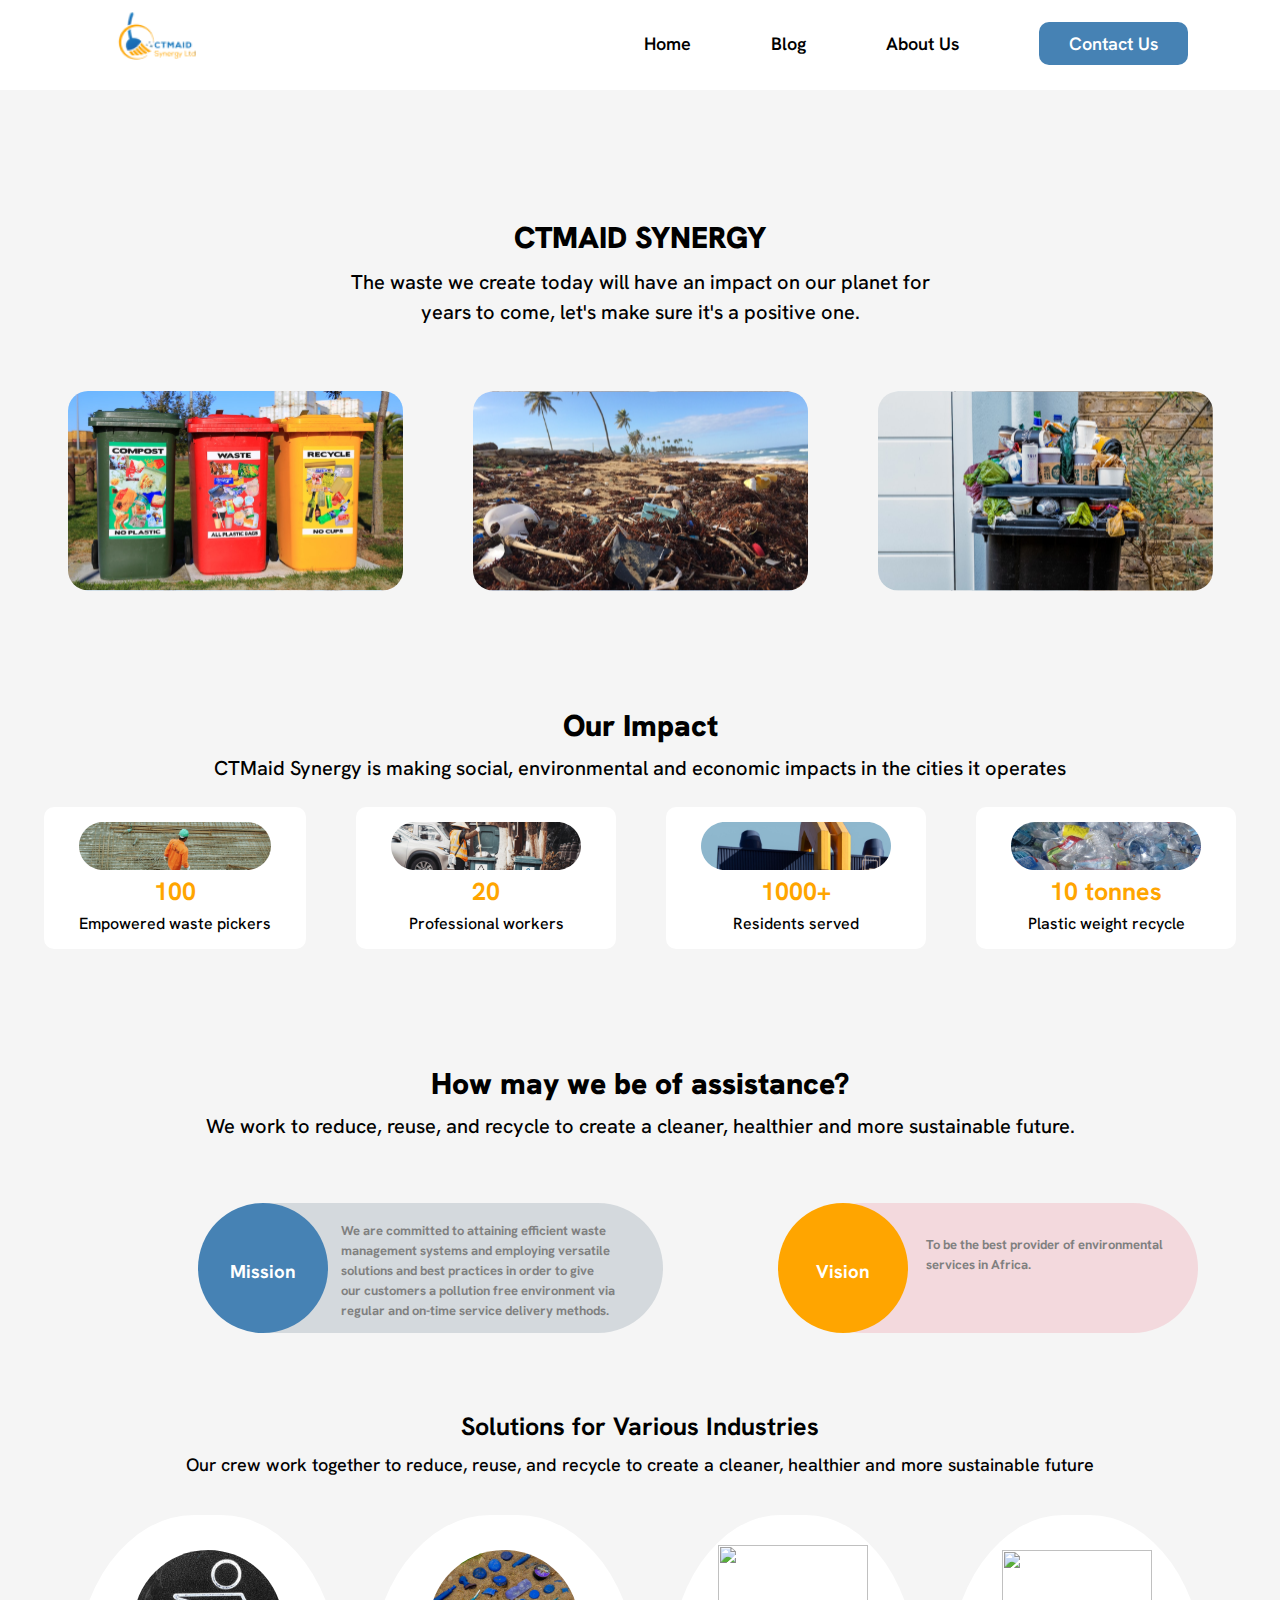
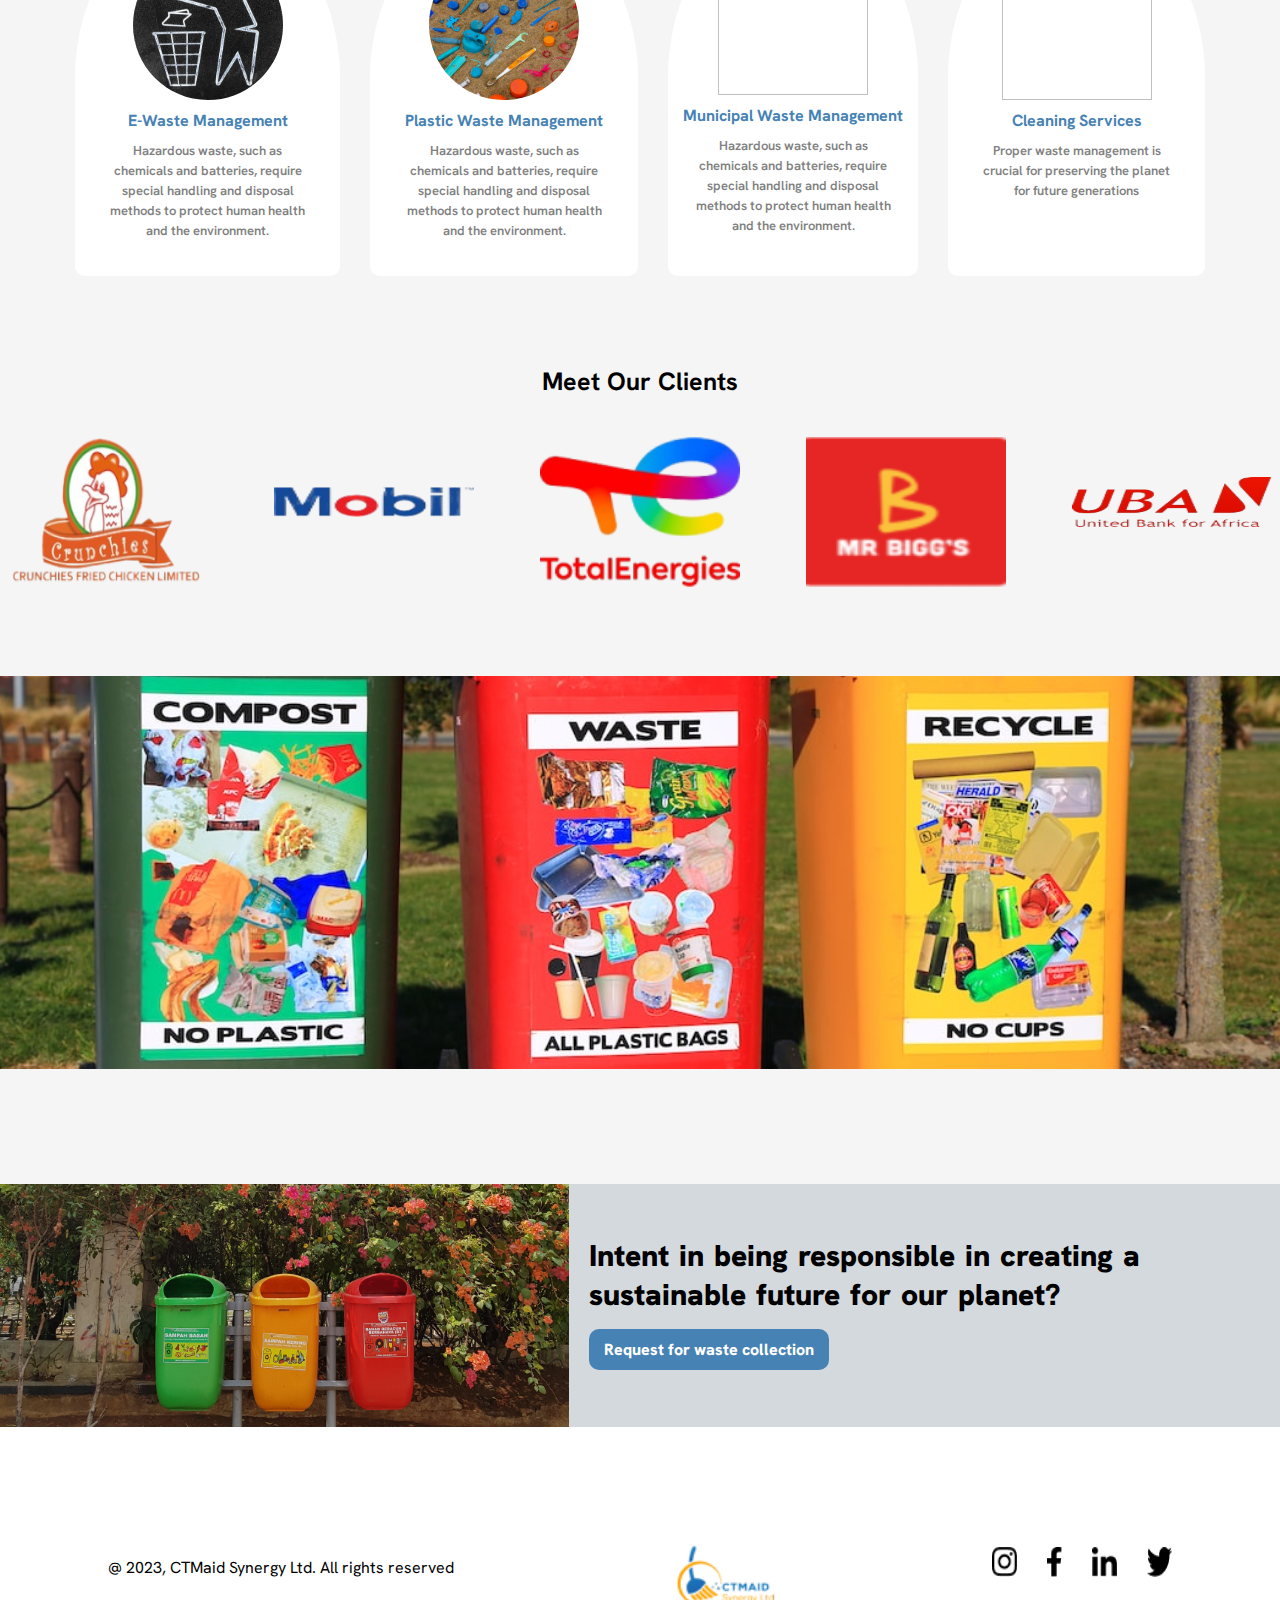
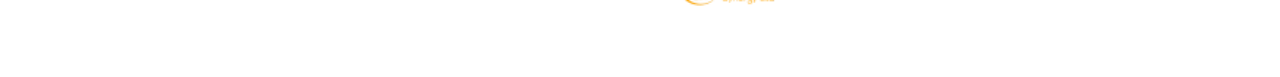
==== index.html @ 42f5677e "This is an update to ctmaid synergy" ====
<!DOCTYPE html>
<html lang="en">
  <head>
    <meta charset="UTF-8" />
    <meta http-equiv="X-UA-Compatible" content="IE=edge" />
    <meta name="viewport" content="width=device-width, initial-scale=1.0" />
    <title>CTMaid Synergy</title>
    <link rel="stylesheet" href="home.css" />
    <link rel="preconnect" href="https://fonts.googleapis.com" />
    <link rel="preconnect" href="https://fonts.gstatic.com" crossorigin />
    <link
      href="https://fonts.googleapis.com/css2?family=Hanken+Grotesk:wght@300&family=Lato&family=Open+Sans:wght@300&family=Roboto:ital,wght@0,100;1,100&display=swap"
      rel="stylesheet"
    />
    <link
      rel="stylesheet"
      href="http://kit.fontawesome.com/ff5be22bd2.css"
      crossorigin="anonymous"
    />
  </head>
  <body>
    <main>
      <header>
        <nav>
          <img src="ctmaid 1.png" alt="CtMaid Synergy logo" height="120px" />
          <ul>
            <li><a href="">Home</a></li>
            <li><a href="blog.html" class="blog" target="_blank">Blog</a></li>
            <li>
              <a href="about.html" class="about" target="_blank">About Us</a>
            </li>
            <li>
              <a href="contact.html" class="contact" target="_blank"
                >Contact Us</a
              >
            </li>
          </ul>
        </nav>
      </header>
      <section class="synergy">
        <div class="first-heading-paragraph">
          <h2>CTMAID SYNERGY</h2>
          <p>
            The waste we create today will have an impact on our planet for<br />
            years to come, let's make sure it's a positive one.
          </p>
        </div>
        <div class="first-image-synergy">
          <img src="Rectangle-2.svg" alt="" />
          <img src="Rectangle.svg" alt="" />
          <img src="Rectangle-1.svg" alt="" />
        </div>
        <div class="second-heading-paragraph">
          <h2>Our Impact</h2>
          <p>
            CTMaid Synergy is making social, environmental and economic impacts
            in the cities it operates
          </p>
        </div>
        <div class="impact-synergy-flex">
          <div class="first-impact-synergy">
            <img src="Intersect-5.svg" alt="" />
            <h5>100</h5>
            <p>Empowered waste pickers</p>
          </div>
          <div class="second-impact-synergy">
            <img src="Intersect-6.svg" alt="" />
            <h5>20</h5>
            <p>Professional workers</p>
          </div>
          <div class="third-impact-synergy">
            <img src="Intersect-7.svg" alt="" />
            <h5>1000+</h5>
            <p>Residents served</p>
          </div>
          <div class="fourth-impact-synergy">
            <img src="Intersect-4.svg" alt="" />
            <h5>10 tonnes</h5>
            <p>Plastic weight recycle</p>
          </div>
        </div>
        <div class="assistance">
          <h3>How may we be of assistance?</h3>
          <p>
            We work to reduce, reuse, and recycle to create a cleaner, healthier
            and more sustainable future.
          </p>
        </div>
        <div class="assistance-cards">
          <div class="first-assistance-sub-cards">
            <h3>Mission</h3>
            <p>
              We are committed to attaining efficient waste<br />
              management systems and employing versatile<br />
              solutions and best practices in order to give<br />
              our customers a pollution free environment via<br />
              regular and on-time service delivery methods.
            </p>
          </div>
          <div class="second-assistance-sub-cards">
            <h3>Vision</h3>
            <p>
              To be the best provider of environmental<br />
              services in Africa.
            </p>
          </div>
        </div>
        <div class="solutions">
          <h3>Solutions for Various Industries</h3>
          <p>
            Our crew work together to reduce, reuse, and recycle to create a
            cleaner, healthier and more sustainable future
          </p>
        </div>
        <div class="solutions-flex">
          <div class="first-solutions-flex">
            <img src="Intersect.svg" alt="" width="150px" height="150px" />
            <h3>E-Waste Management</h3>
            <p>
              Hazardous waste, such as<br />
              chemicals and batteries, require<br />
              special handling and disposal<br />
              methods to protect human health<br />
              and the environment.
            </p>
          </div>
          <div class="second-solutions-flex">
            <img src="Intersect-2.svg" alt="" width="150px" height="150px" />
            <h3>Plastic Waste Management</h3>
            <p>
              Hazardous waste, such as<br />
              chemicals and batteries, require<br />
              special handling and disposal<br />
              methods to protect human health<br />
              and the environment.
            </p>
          </div>
          <div class="third-solutions-flex">
            <img src="Intersect-3.svg" alt="" width="150px" height="150px" />
            <h3>Municipal Waste Management</h3>
            <p>
              Hazardous waste, such as<br />
              chemicals and batteries, require<br />
              special handling and disposal<br />
              methods to protect human health<br />
              and the environment.
            </p>
          </div>
          <div class="fourth-solutions-flex">
            <img src="Intersect-1.svg" alt="" width="150px" height="150px" />
            <h3>Cleaning Services</h3>
            <p>
              Proper waste management is<br />
              crucial for preserving the planet<br />
              for future generations
            </p>
          </div>
        </div>
        <div class="clients">
          <h3>Meet Our Clients</h3>
          <div class="clients-img-flex">
            <img
              src="WhatsApp Image 2023-01-27 at 6.31.png"
              alt=""
              width="200px"
              height="150px"
            />
            <img
              src="WhatsApp Image 2023-01-27 at 6.32.png"
              alt=""
              width="200px"
              height="30px"
              class="mobil"
            />
            <img
              src="WhatsApp Image 2023-01-27 at 6.33.png"
              alt=""
              width="200px"
              height="150px"
            />
            <img
              src="WhatsApp Image 2023-01-27 at 6.34 (1).png"
              alt=""
              width="200px"
              height="150px"
            />
            <img
              src="WhatsApp Image 2023-01-27 at 6.39.png"
              alt=""
              width="200px"
              height="50px"
              class="uba"
            />
          </div>
        </div>
        <div class="bin-images">
          <img src="Rectangle-3.svg" alt="" width="1500px" />
        </div>
        <div class="request">
          <img src="hamza-javaid-PizD8punZsw-unsplash.svg" alt="" />
          <div class="request-paragraph-link">
            <p>
              Intent in being responsible in creating a<br />
              sustainable future for our planet?
            </p>
            <a href="http//">Request for waste collection</a>
          </div>
        </div>
      </section>
      <footer id="footer-items">
        <p>@ 2023, CTMaid Synergy Ltd. All rights reserved</p>
        <img src="ctmaid 1.png" alt="" height="150px" />
        <div class="links">
          <img
            src="Vector (3).png"
            alt=""
            srcset=""
            height="30px"
            width="25px"
          />
          <img src="Vector.png" alt="" srcset="" height="30px" width="15px" />
          <img src="Vector (1).png" alt="" height="30px" width="25px" />
          <img
            src="Vector (2).png"
            alt=""
            srcset=""
            height="30px"
            width="25px"
          />
        </div>
      </footer>
    </main>
  </body>
</html>

<!-- <i class="fa-brands fas-facebook-f"></i>
        <i class="fas-brands fas-twitter"></i>
        <i class="fas-brands fas-linkedin-in"></i>
        <i class="fas-brands fas-square-instagram"></i> -->
---- home.css ----
* {
  padding: 0;
  box-sizing: border-box;
  margin: 0;
}

header {
  background-color: white;
  height: 90px;
}
nav {
  display: flex;
  justify-content: space-between;
  padding: 2rem;
}
nav img {
  position: relative;
  bottom: 35px;
  left: 80px;
}
nav ul {
  display: flex;
  gap: 80px;
  position: relative;
  right: 60px;
}
nav ul li {
  list-style: none;
}
nav ul li a {
  text-decoration: none;
  font-family: "Hanken Grotesk", sans-serif;
  color: black;
  font-size: 18px;
  font-weight: 600;
}
nav ul li a:hover {
  border: 3px solid orange;
  padding-top: 10px;
  padding-bottom: 10px;
  border-top: none;
  border-right: none;
  border-left: none;
}
.contact {
  padding: 10px;
  background-color: steelblue;
  color: white;
  padding-left: 30px;
  padding-right: 30px;
  text-align: center;
  border-radius: 10px;
}
.synergy {
  background-color: whitesmoke;
  padding-top: 8rem;
}
.first-heading-paragraph h2 {
  color: black;
  text-align: center;
  font-size: 30px;
  margin-bottom: 10px;
  font-family: "Hanken Grotesk", sans-serif;
  font-weight: 900;
}
.first-heading-paragraph p {
  color: black;
  text-align: center;
  font-size: 20px;
  font-family: "Hanken Grotesk", sans-serif;
  font-weight: 500;
  line-height: 30px;
}
.first-image-synergy {
  display: flex;
  flex-direction: row;
  gap: 70px;
  justify-content: center;
  margin-top: 5%;
}
.second-heading-paragraph {
  padding-top: 5%;
}
.second-heading-paragraph h2 {
  color: black;
  text-align: center;
  font-size: 30px;
  font-family: "Hanken Grotesk", sans-serif;
  padding-top: 4%;
  font-weight: 900;
}
.second-heading-paragraph p {
  color: black;
  text-align: center;
  font-size: 20px;
  font-family: "Hanken Grotesk", sans-serif;
  font-weight: 500;
  margin-top: 10px;
}
.impact-synergy-flex {
  display: flex;
  gap: 50px;
  margin-top: 2%;
  justify-content: center;
  
}
.impact-synergy-flex p {
  text-align: center;
  font-size: 16px;
  font-family: "Hanken Grotesk", sans-serif;
  font-weight: 500;
}
.first-impact-synergy {
  background-color: white;
  padding: 15px;
  display: flex;
  flex-direction: column;
  border-radius: 10px;
  padding-left: 35px;
  padding-right: 35px;
  gap: 5px;
}
.first-impact-synergy h5 {
  text-align: center;
  color: orange;
  font-size: 25px;
  font-family: "Hanken Grotesk", sans-serif;
}
.second-impact-synergy {
  background-color: white;
  padding: 15px;
  display: flex;
  flex-direction: column;
  border-radius: 10px;
  padding-left: 35px;
  padding-right: 35px;
  gap: 5px;
}
.second-impact-synergy h5 {
  text-align: center;
  color: orange;
  font-size: 25px;
  font-family: "Hanken Grotesk", sans-serif;
}
.third-impact-synergy {
  background-color: white;
  padding: 15px;
  display: flex;
  flex-direction: column;
  border-radius: 10px;
  padding-left: 35px;
  padding-right: 35px;
  gap: 5px;
}
.third-impact-synergy h5 {
  text-align: center;
  color: orange;
  font-size: 25px;
  font-family: "Hanken Grotesk", sans-serif;
}
.fourth-impact-synergy {
  background-color: white;
  padding: 15px;
  display: flex;
  flex-direction: column;
  border-radius: 10px;
  padding-left: 35px;
  padding-right: 35px;
  gap: 5px;
}
.fourth-impact-synergy h5 {
  text-align: center;
  color: orange;
  font-size: 25px;
  font-family: "Hanken Grotesk", sans-serif;
}
.assistance {
  padding-top: 9%;
}
.assistance h3 {
  text-align: center;
  color: black;
  font-size: 30px;
  font-family: "Hanken Grotesk", sans-serif;
  font-weight: 900;
}
.assistance p {
  text-align: center;
  color: black;
  font-size: 20px;
  margin-top: 10px;
  font-family: "Hanken Grotesk", sans-serif;
  font-weight: 500;
}
.assistance-cards {
  display: flex;
  flex-direction: row;
  gap: 5px;
  justify-content: center;
  margin-top: 5%;
}
.first-assistance-sub-cards {
  display: flex;
}
.first-assistance-sub-cards h3 {
  width: 130px;
  height: 130px;
  border-radius: 50%;
  text-align: center;
  background-color: steelblue;
  color: white;
  padding: 15px;
  padding-top: 3.5rem;
  position: relative;
  left: 115px;
  font-family: "Hanken Grotesk", sans-serif;
}
.first-assistance-sub-cards p {
  background-color: rgb(212, 217, 221);
  border-radius: 70px;
  font-size: 13px;
  width: 450px;
  text-align: justify;
  height: 130px;
  padding-top: 1.1rem;
  padding-left: 8rem;
  font-family: "Hanken Grotesk", sans-serif;
  font-weight: 700;
  line-height: 20px;
  color: gray;
}
.second-assistance-sub-cards {
  display: flex;
}
.second-assistance-sub-cards h3 {
  width: 130px;
  height: 130px;
  border-radius: 50%;
  background-color: orange;
  color: white;
  text-align: center;
  padding: 15px;
  padding-top: 3.5rem;
  position: relative;
  left: 110px;
  font-family: "Hanken Grotesk", sans-serif;
}
.second-assistance-sub-cards p {
  background-color: rgb(243, 217, 221);
  border-radius: 70px;
  font-size: 13px;
  width: 400px;
  text-align: justify;
  height: 130px;
  padding-top: 2rem;
  padding-left: 8rem;
  font-family: "Hanken Grotesk", sans-serif;
  font-weight: 700;
  line-height: 20px;
  color: gray;
}
.solutions {
  padding-top: 6%;
}
.solutions h3 {
  text-align: center;
  font-size: 25px;
  font-family: "Hanken Grotesk", sans-serif;
}
.solutions p {
  text-align: center;
  font-size: 18px;
  font-family: "Hanken Grotesk", sans-serif;
  font-weight: 500;
  margin-top: 10px;
}
.solutions-flex {
  display: flex;
  gap: 30px;
  justify-content: center;
  padding-top: 3%;
}
.solutions-flex h3 {
  text-align: center;
  font-size: 16px;
  color: steelblue;
  font-family: "Hanken Grotesk", sans-serif;
}
.solutions-flex p {
  text-align: center;
  font-size: 13px;
  font-family: "Hanken Grotesk", sans-serif;
  font-weight: 600;
  color: gray;
  line-height: 20px;
}
.first-solutions-flex {
  display: flex;
  flex-direction: column;
  gap: 10px;
  padding: 35px;
  background-color: white;
  border-radius: 45%;
  border-bottom: none;
  border-bottom-left-radius: 10px;
  border-bottom-right-radius: 10px;
}
.first-solutions-flex img {
  display: block;
  margin: 0 auto;
}
.second-solutions-flex {
  display: flex;
  flex-direction: column;
  gap: 10px;
  padding: 35px;
  background-color: white;
  border-radius: 45%;
  border-bottom: none;
  border-bottom-left-radius: 10px;
  border-bottom-right-radius: 10px;
}
.second-solutions-flex img {
  display: block;
  margin: 0 auto;
}
.third-solutions-flex {
  display: flex;
  flex-direction: column;
  gap: 10px;
  padding: 15px;
  padding-top: 2.4%;
  background-color: white;
  border-radius: 45%;
  border-bottom: none;
  border-bottom-left-radius: 10px;
  border-bottom-right-radius: 10px;
}
.third-solutions-flex img {
  display: block;
  margin: 0 auto;
}
.fourth-solutions-flex {
  display: flex;
  flex-direction: column;
  gap: 10px;
  padding: 35px;
  background-color: white;
  border-radius: 45%;
  border-bottom: none;
  border-bottom-left-radius: 10px;
  border-bottom-right-radius: 10px;
}
.fourth-solutions-flex img {
  display: block;
  margin: 0 auto;
}
.clients {
  padding-top: 7%;
}
.clients h3 {
  text-align: center;
  font-size: 25px;
  font-family: "Hanken Grotesk", sans-serif;
}
.clients-img-flex {
  display: flex;
  gap: 50px;
  padding-top: 3%;
  justify-content: space-around;
}
.clients-img-flex .mobil {
  position: relative;
  top: 50px;
}
.clients-img-flex .uba {
  position: relative;
  top: 40px;
}
.bin-images {
  display: flex;
  justify-content: center;
  padding-top: 7%;
}
.request {
  display: flex;
  flex-direction: row;
  gap: 20px;
  margin-top: 9%;
  background-color: rgb(212, 217, 221);
}
.request-paragraph-link {
  display: flex;
  flex-direction: column;
  gap: 15px;
  margin-top: 4%;
}
.request-paragraph-link p {
  font-size: 30px;
  font-family: "Hanken Grotesk", sans-serif;
  word-spacing: 2px;
  font-weight: 900;
}
.request-paragraph-link a {
  padding: 10px;
  text-decoration: none;
  color: white;
  background-color: steelblue;
  text-align: center;
  width: fit-content;
  padding-left: 15px;
  padding-right: 15px;
  border-radius: 10px;
  font-family: "Hanken Grotesk", sans-serif;
  font-weight: 800;
}
#footer-items {
  display: flex;
  flex-direction: row;
  justify-content: space-around;
  height: 20px;
  position: relative;
  top: 50px;
}
#footer-items p {
  position: relative;
  top: 80%;
  font-family: "Hanken Grotesk", sans-serif;
  position: relative;
  top: 80px;
}
#footer-items img {
  position: relative;
  top: 50px;
}
.links {
  display: flex;
  flex-direction: row;
  position: relative;
  top: 20px;
  gap: 30px;
}
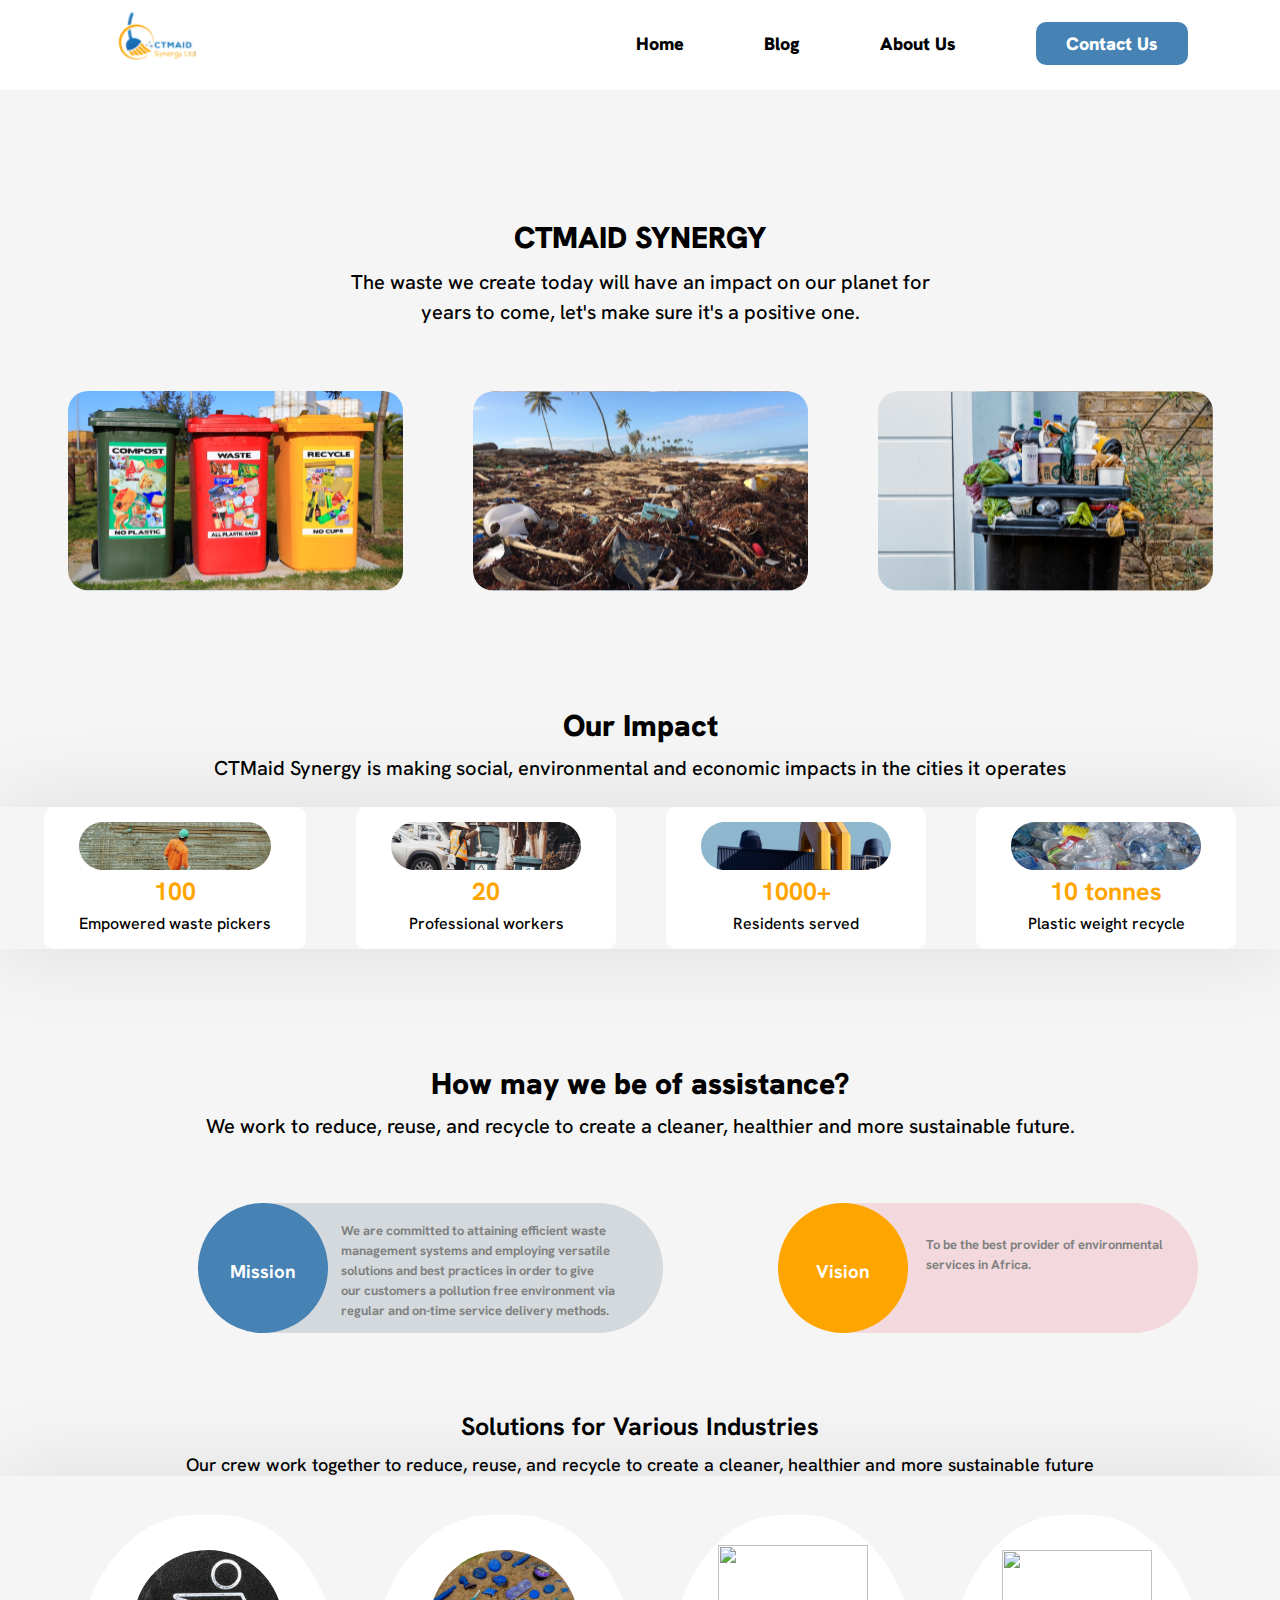
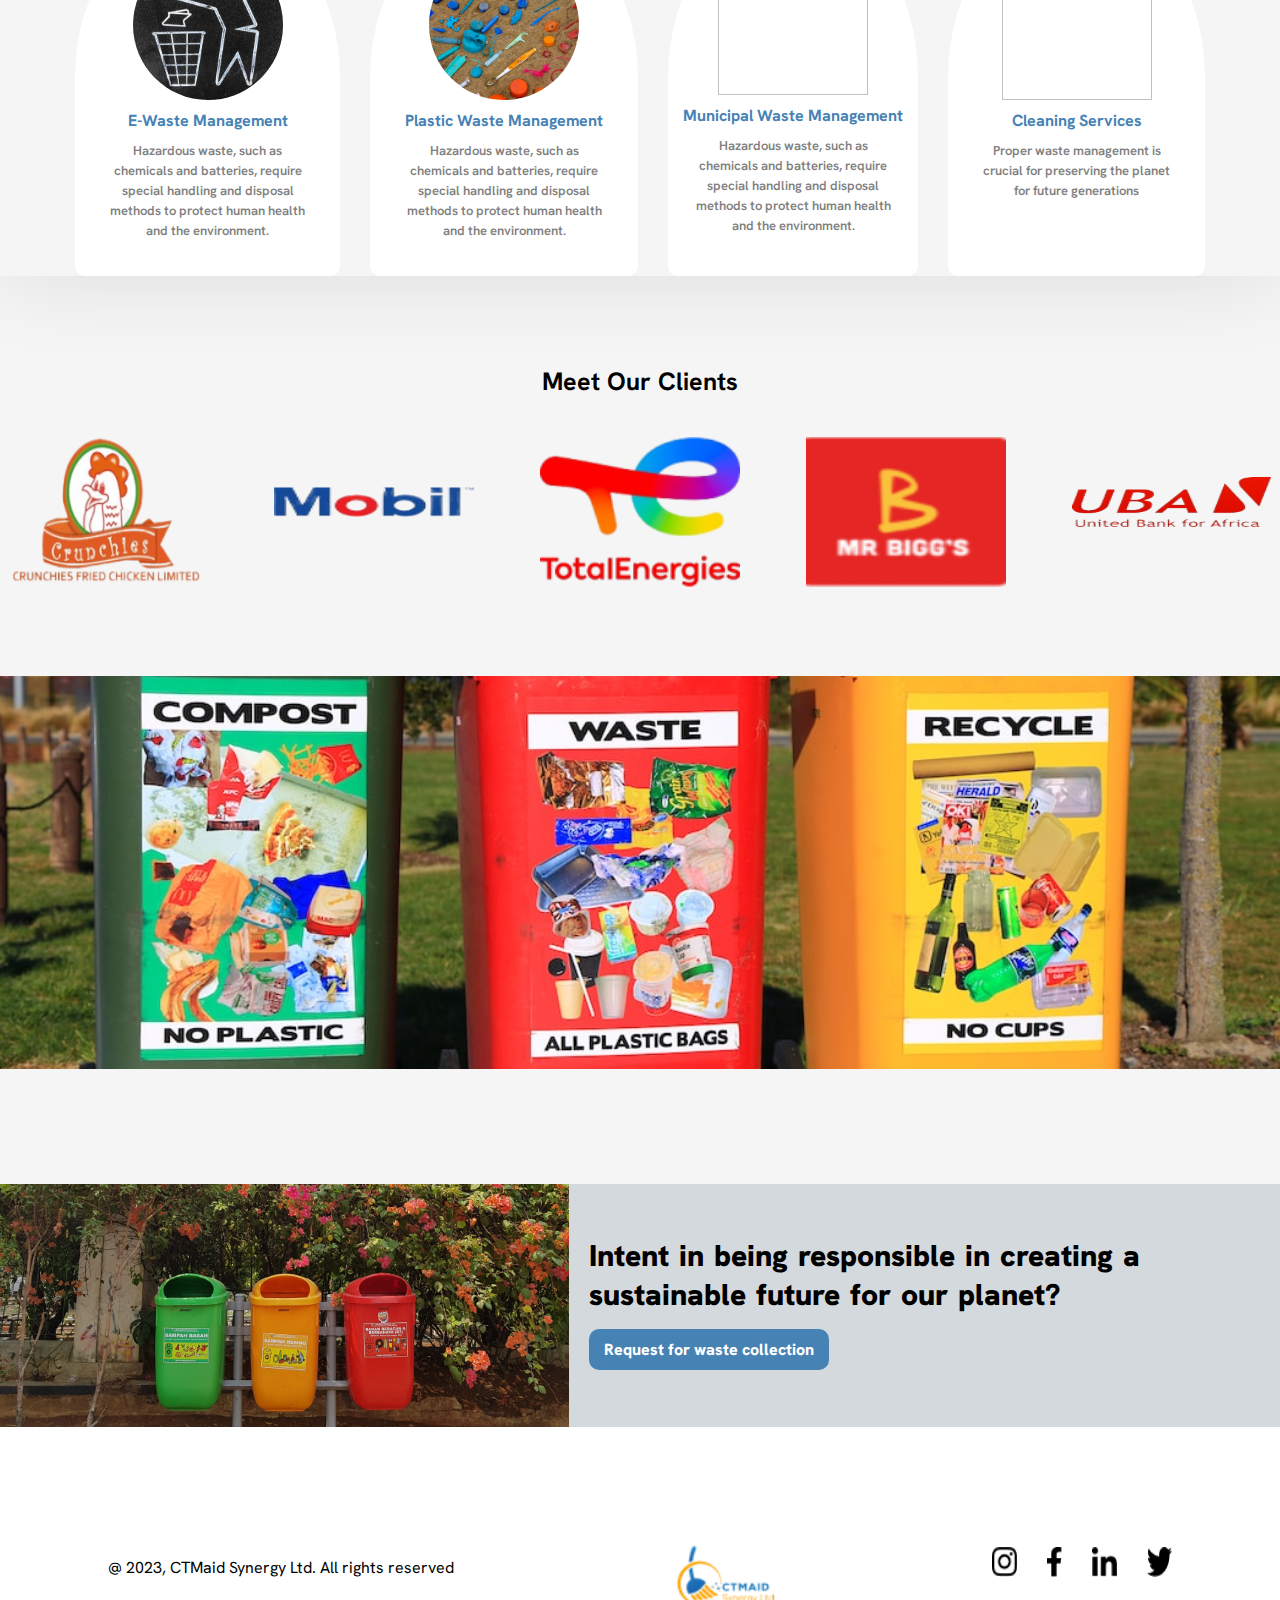
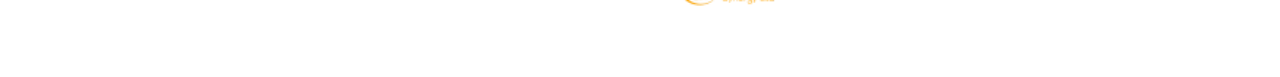
==== commit 44bb6d04: "ctmaid website update" ====
--- a/index.html
+++ b/index.html
@@ -11,11 +11,6 @@
     <link
       href="https://fonts.googleapis.com/css2?family=Hanken+Grotesk:wght@300&family=Lato&family=Open+Sans:wght@300&family=Roboto:ital,wght@0,100;1,100&display=swap"
       rel="stylesheet"
-    />
-    <link
-      rel="stylesheet"
-      href="http://kit.fontawesome.com/ff5be22bd2.css"
-      crossorigin="anonymous"
     />
   </head>
   <body>
@@ -39,7 +34,7 @@
       </header>
       <section class="synergy">
         <div class="first-heading-paragraph">
-          <h2>CTMAID SYNERGY</h2>
+          <h1>CTMAID SYNERGY</h1>
           <p>
             The waste we create today will have an impact on our planet for<br />
             years to come, let's make sure it's a positive one.
@@ -232,8 +227,3 @@
     </main>
   </body>
 </html>
-
-<!-- <i class="fa-brands fas-facebook-f"></i>
-        <i class="fas-brands fas-twitter"></i>
-        <i class="fas-brands fas-linkedin-in"></i>
-        <i class="fas-brands fas-square-instagram"></i> -->
--- a/home.css
+++ b/home.css
@@ -32,7 +32,7 @@
   font-family: "Hanken Grotesk", sans-serif;
   color: black;
   font-size: 18px;
-  font-weight: 600;
+  font-weight: 900;
 }
 nav ul li a:hover {
   border: 3px solid orange;
@@ -55,8 +55,7 @@
   background-color: whitesmoke;
   padding-top: 8rem;
 }
-.first-heading-paragraph h2 {
-  color: black;
+.first-heading-paragraph h1 {
   text-align: center;
   font-size: 30px;
   margin-bottom: 10px;
@@ -102,7 +101,7 @@
   gap: 50px;
   margin-top: 2%;
   justify-content: center;
-  
+  box-shadow: 0px 0px 90px 0.1px rgba(0, 0, 2, 0.1);
 }
 .impact-synergy-flex p {
   text-align: center;
@@ -279,6 +278,7 @@
   gap: 30px;
   justify-content: center;
   padding-top: 3%;
+  box-shadow: 0px 0px 90px 0.1px rgba(0, 0, 2, 0.1);
 }
 .solutions-flex h3 {
   text-align: center;
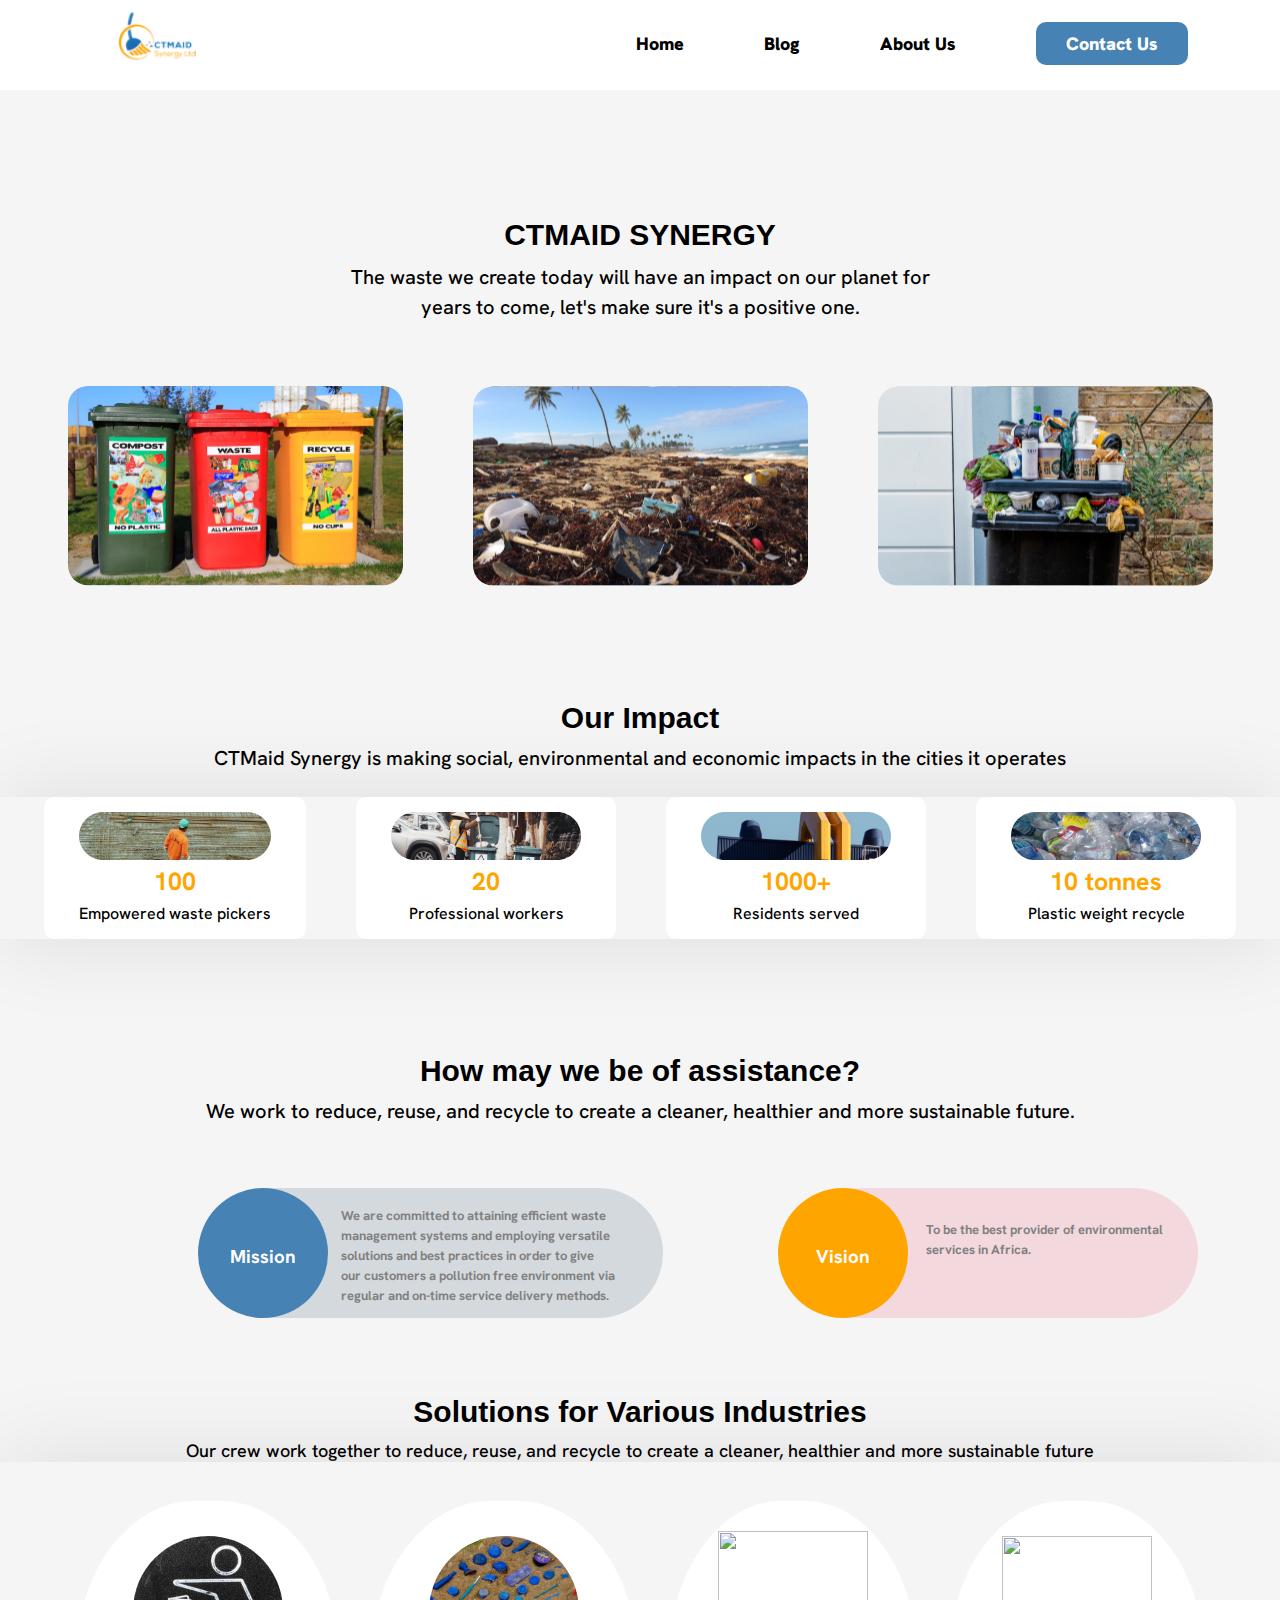
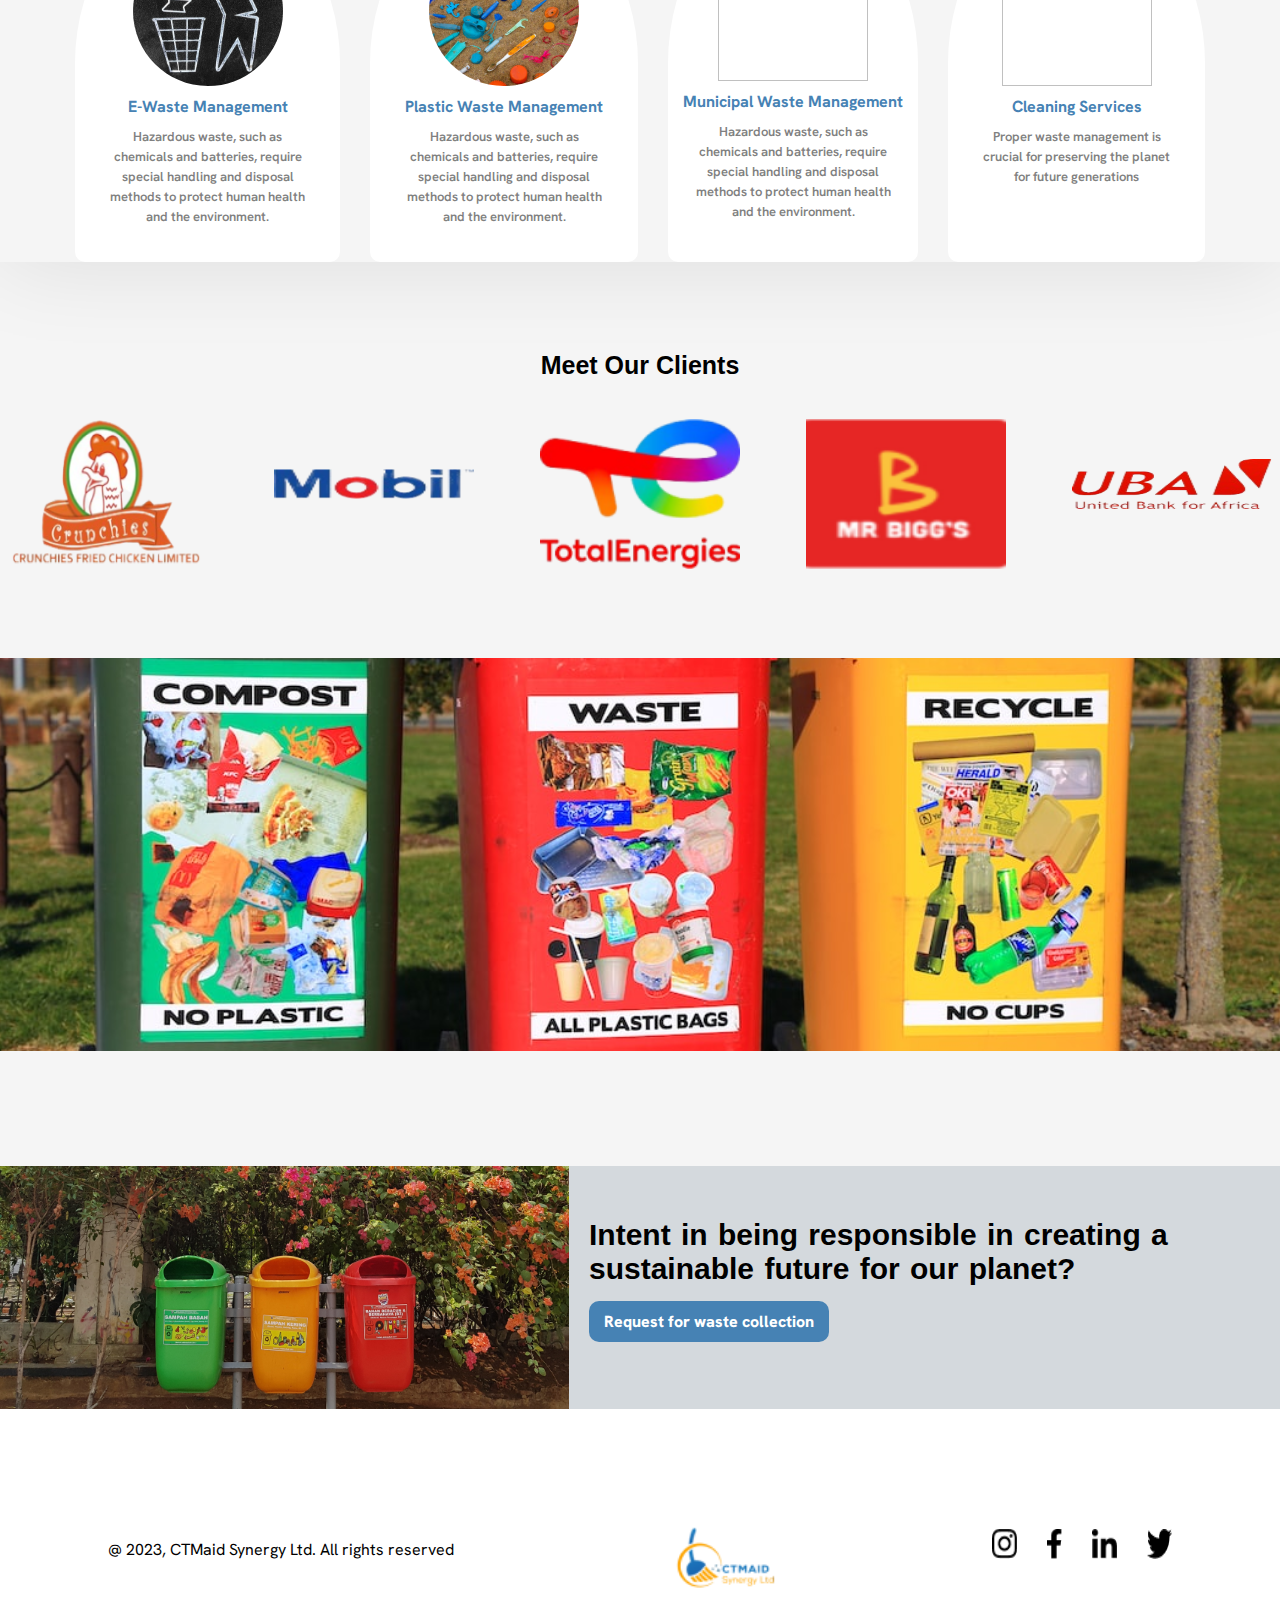
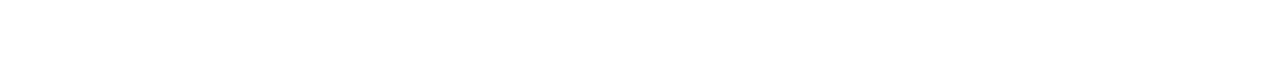
==== commit 835d4089: "ctmaid website" ====
--- a/index.html
+++ b/index.html
@@ -34,7 +34,9 @@
       </header>
       <section class="synergy">
         <div class="first-heading-paragraph">
-          <h1>CTMAID SYNERGY</h1>
+          <h1 style="font-family: Arial, Helvetica, sans-serif">
+            CTMAID SYNERGY
+          </h1>
           <p>
             The waste we create today will have an impact on our planet for<br />
             years to come, let's make sure it's a positive one.
@@ -46,7 +48,7 @@
           <img src="Rectangle-1.svg" alt="" />
         </div>
         <div class="second-heading-paragraph">
-          <h2>Our Impact</h2>
+          <h2 style="font-family: Arial, Helvetica, sans-serif">Our Impact</h2>
           <p>
             CTMaid Synergy is making social, environmental and economic impacts
             in the cities it operates
@@ -75,7 +77,9 @@
           </div>
         </div>
         <div class="assistance">
-          <h3>How may we be of assistance?</h3>
+          <h3 style="font-family: Arial, Helvetica, sans-serif">
+            How may we be of assistance?
+          </h3>
           <p>
             We work to reduce, reuse, and recycle to create a cleaner, healthier
             and more sustainable future.
@@ -101,7 +105,9 @@
           </div>
         </div>
         <div class="solutions">
-          <h3>Solutions for Various Industries</h3>
+          <h3 style="font-family: Arial, Helvetica, sans-serif">
+            Solutions for Various Industries
+          </h3>
           <p>
             Our crew work together to reduce, reuse, and recycle to create a
             cleaner, healthier and more sustainable future
@@ -152,7 +158,9 @@
           </div>
         </div>
         <div class="clients">
-          <h3>Meet Our Clients</h3>
+          <h3 style="font-family: Arial, Helvetica, sans-serif">
+            Meet Our Clients
+          </h3>
           <div class="clients-img-flex">
             <img
               src="WhatsApp Image 2023-01-27 at 6.31.png"
@@ -194,7 +202,7 @@
         <div class="request">
           <img src="hamza-javaid-PizD8punZsw-unsplash.svg" alt="" />
           <div class="request-paragraph-link">
-            <p>
+            <p style="font-family: Arial, Helvetica, sans-serif">
               Intent in being responsible in creating a<br />
               sustainable future for our planet?
             </p>
--- a/home.css
+++ b/home.css
@@ -263,8 +263,9 @@
 }
 .solutions h3 {
   text-align: center;
-  font-size: 25px;
-  font-family: "Hanken Grotesk", sans-serif;
+  font-size: 30px;
+  font-family: "Hanken Grotesk", sans-serif;
+  font-weight: 900;
 }
 .solutions p {
   text-align: center;
@@ -362,6 +363,7 @@
   text-align: center;
   font-size: 25px;
   font-family: "Hanken Grotesk", sans-serif;
+  font-weight: 900;
 }
 .clients-img-flex {
   display: flex;
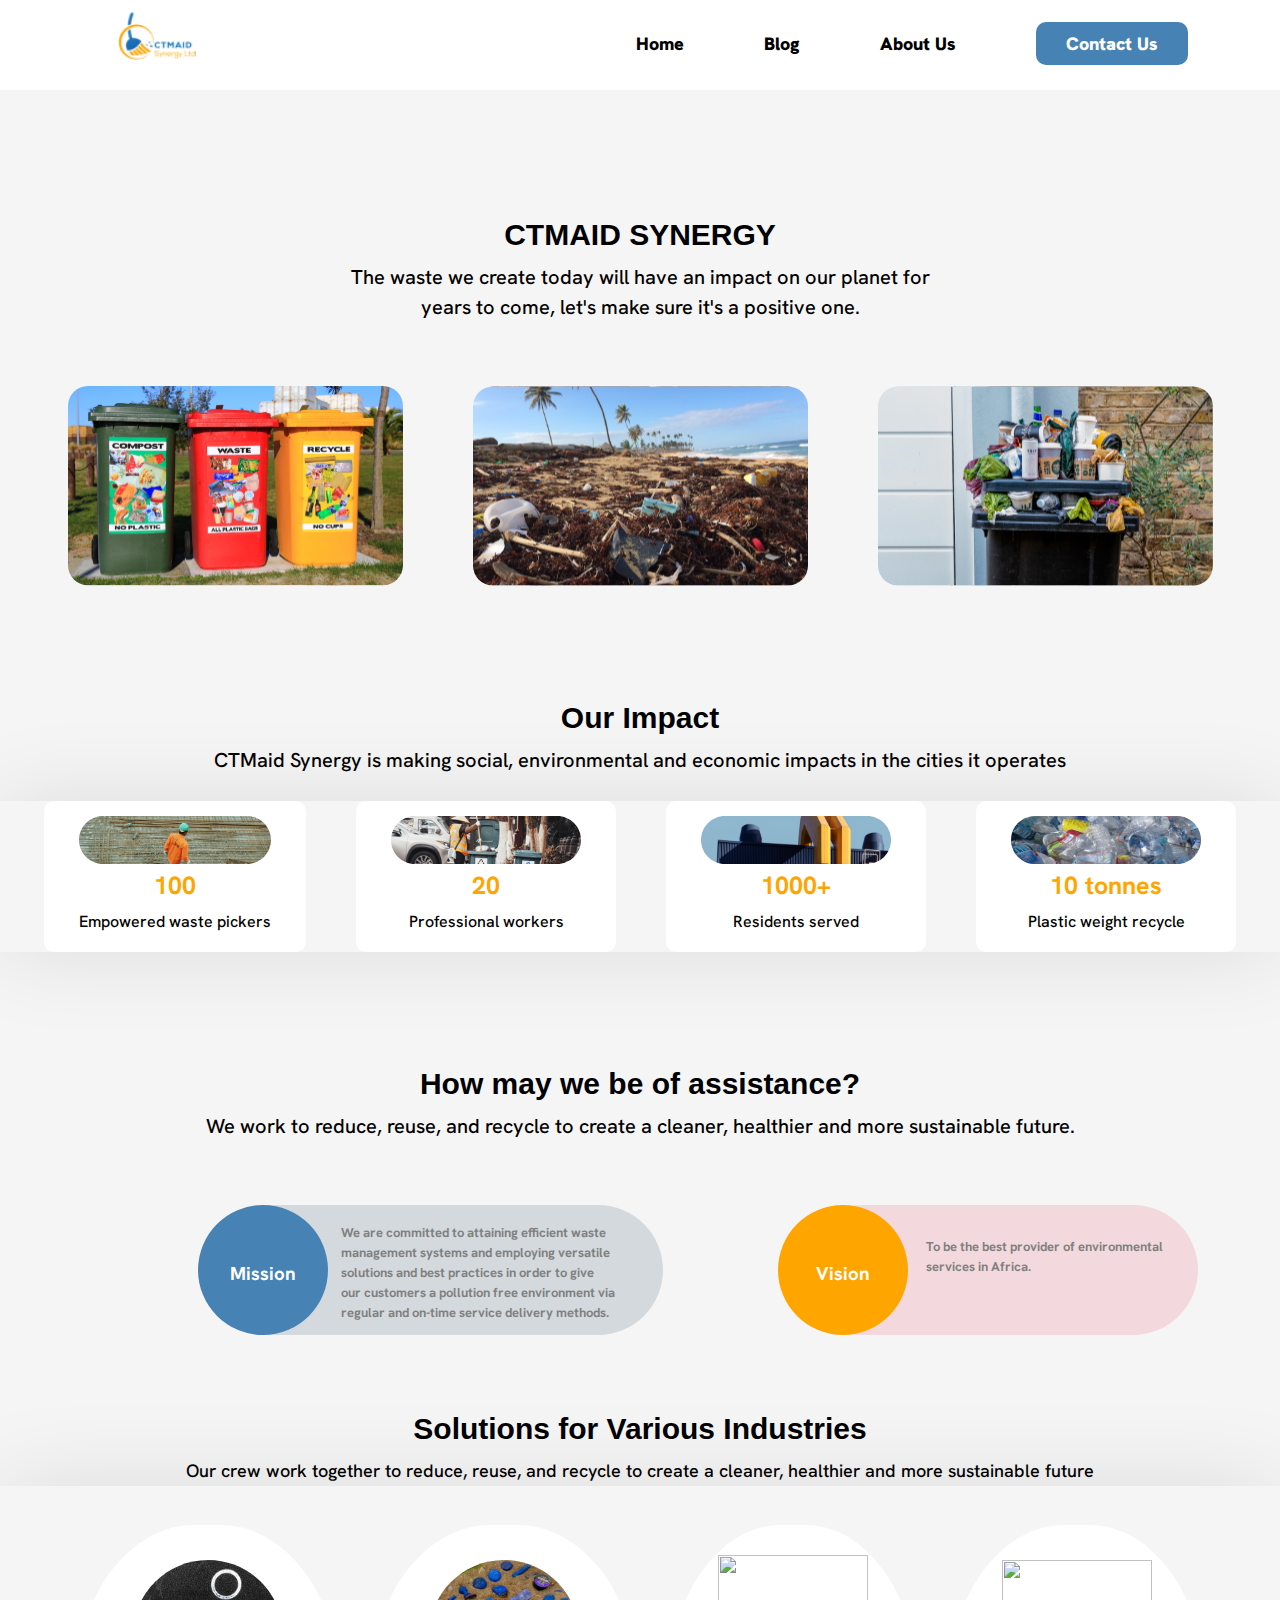
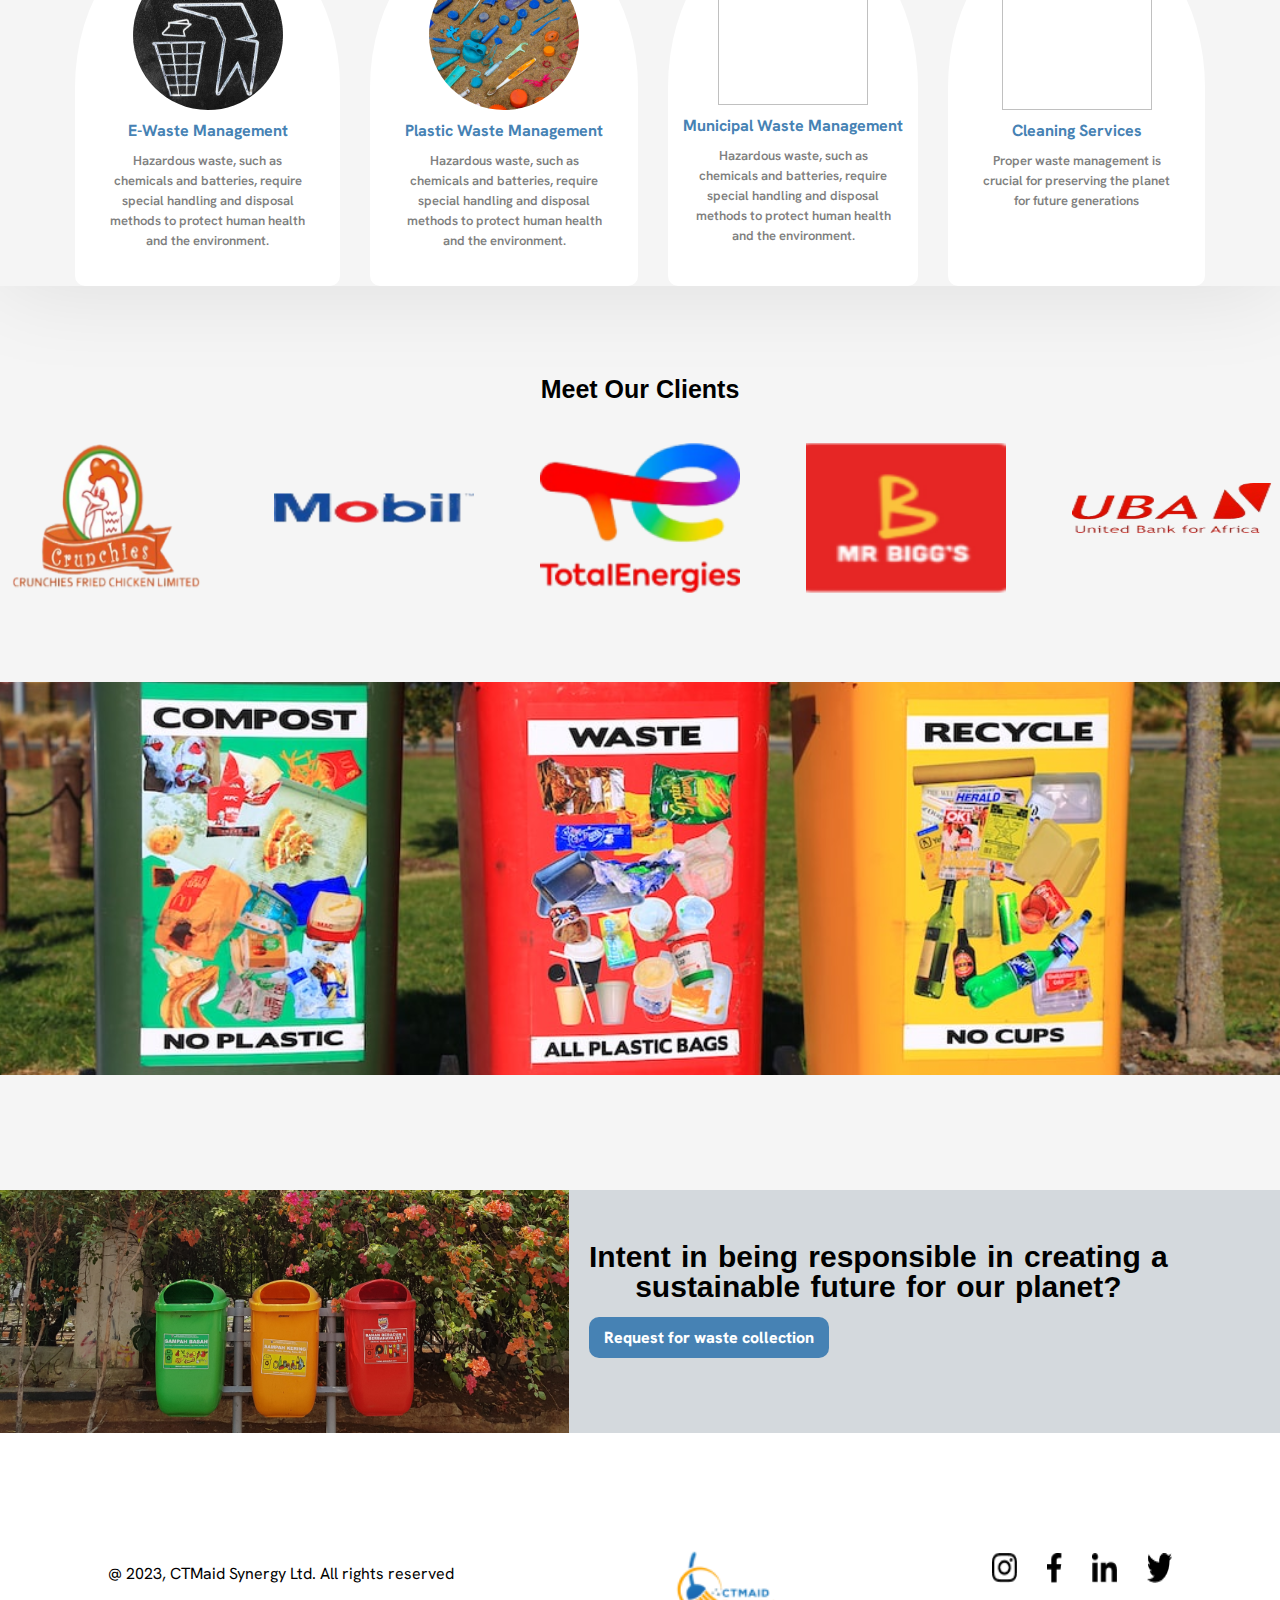
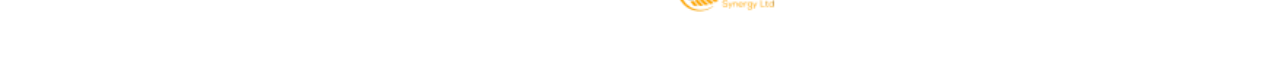
==== commit fbe0a080: "Responsiveness update to ctmaid website" ====
--- a/index.html
+++ b/index.html
@@ -41,7 +41,6 @@
             The waste we create today will have an impact on our planet for<br />
             years to come, let's make sure it's a positive one.
           </p>
-        </div>
         <div class="first-image-synergy">
           <img src="Rectangle-2.svg" alt="" />
           <img src="Rectangle.svg" alt="" />
@@ -232,6 +231,221 @@
           />
         </div>
       </footer>
+      </div>
+    <!-- for mobile view -->
+    <div id="mobile-view">
+      <div id="mySidepanel" class="sidepanel">
+        <a href="javascript:void(0)" class="closebtn" onclick="closeNav()"
+          >&times;</a
+        >
+        <div class="mobile-nav">
+          <a href="about.html" target="_blank"> Home</a>
+          <a href="blog.html" target="_blank"> Blog</a>
+          <a href="about.html" target="_blank"> About Us</a>
+          <a href="contact.html" target="_blank">Contact Us</a>
+        </div>
+      </div>
+      <div class="button-nav">
+        <img src="ctmaid 1.png" height="150px" width="100px" class="img-nav" />
+        <button class="openbtn" onclick="openNav()">≡</button>
+      </div>
+<section class="synergy-mobile">
+  <div class="first-heading-mobile">
+    <h1 style="font-family: Arial, Helvetica, sans-serif">
+      CTMAID SYNERGY
+    </h1>
+    <p>
+      The waste we create today will have an <br/> impact our planet for
+      years to come,<br/> let's make sure it's a positive one.
+    </p>
+  </div>
+  <div class="first-image-synergy-mobile">
+    <img src="Rectangle-2.svg" alt="" width="390px"/>
+    <img src="Rectangle.svg" alt="" width="390px"/>
+    <img src="Rectangle-1.svg" alt="" width="390px"/>
+  </div>
+  <div class="second-heading-paragraph-mobile">
+    <h2 style="font-family: Arial, Helvetica, sans-serif">Our Impact</h2>
+    <p>
+      CTMaid Synergy is making social,<br/> environmental and economic impacts
+      in the<br/> cities it operates
+    </p>
+  </div>
+  <div class="impact-synergy-flex-mobile">
+    <div class="first-impact-synergy-mobile">
+      <img src="Intersect-5.svg" alt="" width="200px" height="100px"/>
+      <h5>100+</h5>
+      <p>Empowered waste pickers</p>
+    </div>
+    <div class="second-impact-synergy-mobile">
+      <img src="Intersect-6.svg" alt="" width="200px" height="100px"/>
+      <h5>20</h5>
+      <p>Professional workers</p>
+    </div>
+    <div class="third-impact-synergy-mobile">
+      <img src="Intersect-7.svg" alt="" width="200px" height="100px"/>
+      <h5>1000+</h5>
+      <p>Residents served</p>
+    </div>
+    <div class="fourth-impact-synergy-mobile">
+      <img src="Intersect-4.svg" alt="" width="200px" height="100px"/>
+      <h5>10 tonnes</h5>
+      <p>Plastic weight recycled monthly</p>
+    </div>
+  </div>
+  <div class="assistance-mobile">
+    <h3 style="font-family: Arial, Helvetica, sans-serif">
+      How may we be of<br/> assistance?
+    </h3>
+    <p>
+      We work to reduce, reuse, and recycle<br/>
+       to create a cleaner, healthier
+      and more<br/> sustainable future.
+    </p>
+  </div>
+  <div class="assistance-cards-mobile">
+    <div class="first-assistance-sub-cards-mobile">
+      <h3>Mission</h3>
+      <p>
+        We are committed to attaining efficient waste<br />
+        management systems and employing versatile<br />
+        solutions and best practices in order to give
+        our<br/> customers a pollution free environment via
+        regular<br/> and on-time service delivery methods.
+      </p>
+    </div>
+    <div class="second-assistance-sub-cards-mobile">
+      <h3>Vision</h3>
+      <p>
+        To be the best provider of environmental
+        services in<br/> Africa.
+      </p>
+    </div>
+  </div>
+  <div class="solutions-mobile">
+    <h3 style="font-family: Arial, Helvetica, sans-serif">
+      Solutions for Various<br/> Industries
+    </h3>
+    <p>
+      In order to create a cleaner and healthier<br/>
+      environment, we create solutions in the<br/> following areas:
+    </p>
+  </div>
+  <div class="solutions-flex-mobile">
+    <div class="first-solutions-flex-mobile">
+      <img src="Intersect.svg" alt="" width="150px" height="150px" />
+      <h3>E-Waste Management</h3>
+      <p>
+        E-waste management is defined as a holistic<br/>
+        method of cutting down electronic waste from the<br/>
+         earth to prevent its harmful and toxic effect from<br/>
+         deteriorating the earth.
+      </p>
+    </div>
+    <div class="second-solutions-flex-mobile">
+      <img src="Intersect-2.svg" alt="" width="150px" height="150px" />
+      <h3>Plastic Waste Management</h3>
+      <p>
+        The reprocessing of plastic waste into new<br/>
+        products which in turn reduces dependence on<br/>
+        landfill and protects the environment from plastic<br/>
+        pollution.
+      </p>
+    </div>
+    <div class="third-solutions-flex-mobile">
+      <img src="Intersect-3.svg" alt="" width="150px" height="150px" />
+      <h3>Municipal Waste Management</h3>
+      <p>
+       Waste produced by individual and households are<br/>
+       being collected separated, reused, stored,<br/>
+       transported and recycled on a daily basis
+      </p>
+    </div>
+    <div class="fourth-solutions-flex-mobile">
+      <img src="Intersect-1.svg" alt="" width="150px" height="150px" />
+      <h3>Cleaning Services</h3>
+      <p>
+        Cleaning Services has an integrated service that<br/>
+        takes care of all the stages of cleaning, sanitising,<br/>
+        and waste management of small and large spaces.
+      </p>
+    </div>
+  </div>
+  <div class="clients-mobile">
+    <h3 style="font-family: Arial, Helvetica, sans-serif">
+      Meet Our Clients
+    </h3>
+    <div class="clients-img-flex-mobile">
+      <img
+        src="WhatsApp Image 2023-01-27 at 6.31.png"
+        alt=""
+        width="200px"
+        height="150px"
+      />
+      <img
+        src="WhatsApp Image 2023-01-27 at 6.32.png"
+        alt=""
+        width="200px"
+        height="30px"
+        class="mobil"
+      />
+      <img
+        src="WhatsApp Image 2023-01-27 at 6.33.png"
+        alt=""
+        width="200px"
+        height="150px"
+      />
+      <img
+        src="WhatsApp Image 2023-01-27 at 6.34 (1).png"
+        alt=""
+        width="200px"
+        height="150px"
+      />
+      <img
+        src="WhatsApp Image 2023-01-27 at 6.39.png"
+        alt=""
+        width="200px"
+        height="50px"
+        class="uba"
+      />
+    </div>
+  </div>
+    <div class="request-paragraph-link-mobile">
+      <p style="font-family: Arial, Helvetica, sans-serif">
+        Intent in being responsible in<br/> creating a
+        sustainable future for<br/> our planet?
+      </p>
+      <a href="http//">Request for waste collection</a>
+    </div>
+  <div class="bin-images-mobile">
+    <img src="Rectangle-3.svg" alt="" width="500px" />
+  </div>
+  
+</section>
+<footer id="footer-items-mobile">
+  <p>@ 2023, CTMaid Synergy Ltd. All rights<br/> reserved</p>
+  <img src="ctmaid 1.png" alt="" height="150px" class="footer-logo"/>
+  <div class="links-mobile">
+    <img src="Vector.png" alt="" srcset="" height="30px" width="20px" />
+    <img
+      src="Vector (2).png"
+      alt=""
+      srcset=""
+      height="30px"
+      width="37px"
+    />
+    <img
+      src="Vector (3).png"
+      alt=""
+      srcset=""
+      height="30px"
+      width="25px"
+    />
+    <img src="Vector (1).png" alt="" height="30px" width="28px" />
+  </div> 
+  </footer>
     </main>
   </body>
+  <script src="/home.js"></script>
 </html>
+
--- a/home.css
+++ b/home.css
@@ -1,444 +1,971 @@
-* {
-  padding: 0;
-  box-sizing: border-box;
-  margin: 0;
+@media screen and (min-width: 429px) {
+  * {
+    padding: 0;
+    box-sizing: border-box;
+    margin: 0;
+  }
+
+  header {
+    background-color: white;
+    height: 90px;
+  }
+  nav {
+    display: flex;
+    justify-content: space-between;
+    padding: 2rem;
+  }
+  nav img {
+    position: relative;
+    bottom: 35px;
+    left: 80px;
+  }
+  nav ul {
+    display: flex;
+    gap: 80px;
+    position: relative;
+    right: 60px;
+  }
+  nav ul li {
+    list-style: none;
+  }
+  nav ul li a {
+    text-decoration: none;
+    font-family: "Hanken Grotesk", sans-serif;
+    color: black;
+    font-size: 18px;
+    font-weight: 900;
+  }
+  nav ul li a:hover {
+    border: 3px solid orange;
+    padding-top: 10px;
+    padding-bottom: 10px;
+    border-top: none;
+    border-right: none;
+    border-left: none;
+  }
+  .contact {
+    padding: 10px;
+    background-color: steelblue;
+    color: white;
+    padding-left: 30px;
+    padding-right: 30px;
+    text-align: center;
+    border-radius: 10px;
+  }
+  #mobile-view {
+    display: none;
+  }
+  .synergy {
+    background-color: whitesmoke;
+    padding-top: 8rem;
+  }
+
+  .synergy-mobile {
+    display: none;
+  }
+  .synord {
+    display: none;
+  }
+  .first-heading-paragraph h1 {
+    text-align: center;
+    font-size: 30px;
+    margin-bottom: 10px;
+    font-family: "Hanken Grotesk", sans-serif;
+    font-weight: 900;
+  }
+  .first-heading-paragraph p {
+    color: black;
+    text-align: center;
+    font-size: 20px;
+    font-family: "Hanken Grotesk", sans-serif;
+    font-weight: 500;
+    line-height: 30px;
+  }
+  .first-heading-paragraph-mobile {
+    display: none;
+  }
+  .first-image-synergy {
+    display: flex;
+    flex-direction: row;
+    gap: 70px;
+    justify-content: center;
+    margin-top: 5%;
+  }
+  .first-image-synergy-mobile {
+    display: none;
+  }
+  .second-heading-paragraph {
+    padding-top: 5%;
+  }
+  .second-heading-paragraph h2 {
+    color: black;
+    text-align: center;
+    font-size: 30px;
+    font-family: "Hanken Grotesk", sans-serif;
+    padding-top: 4%;
+    font-weight: 900;
+  }
+  .second-heading-paragraph p {
+    color: black;
+    text-align: center;
+    font-size: 20px;
+    font-family: "Hanken Grotesk", sans-serif;
+    font-weight: 500;
+    margin-top: 10px;
+  }
+  .second-heading-paragraph-mobile {
+    display: none;
+  }
+  .impact-synergy-flex {
+    display: flex;
+    gap: 50px;
+    margin-top: 2%;
+    justify-content: center;
+    box-shadow: 0px 0px 90px 0.1px rgba(0, 0, 2, 0.1);
+  }
+  .impact-synergy-flex p {
+    text-align: center;
+    font-size: 16px;
+    font-family: "Hanken Grotesk", sans-serif;
+    font-weight: 500;
+  }
+  .impact-synergy-flex-mobile {
+    display: none;
+  }
+  .first-impact-synergy {
+    background-color: white;
+    padding: 15px;
+    display: flex;
+    flex-direction: column;
+    border-radius: 10px;
+    padding-left: 35px;
+    padding-right: 35px;
+    gap: 5px;
+  }
+  .first-impact-synergy h5 {
+    text-align: center;
+    color: orange;
+    font-size: 25px;
+    font-family: "Hanken Grotesk", sans-serif;
+  }
+  .first-impact-synergy-mobile {
+    display: none;
+  }
+  .second-impact-synergy {
+    background-color: white;
+    padding: 15px;
+    display: flex;
+    flex-direction: column;
+    border-radius: 10px;
+    padding-left: 35px;
+    padding-right: 35px;
+    gap: 5px;
+  }
+  .second-impact-synergy h5 {
+    text-align: center;
+    color: orange;
+    font-size: 25px;
+    font-family: "Hanken Grotesk", sans-serif;
+  }
+  .second-impact-synergy-mobile {
+    display: none;
+  }
+  .third-impact-synergy {
+    background-color: white;
+    padding: 15px;
+    display: flex;
+    flex-direction: column;
+    border-radius: 10px;
+    padding-left: 35px;
+    padding-right: 35px;
+    gap: 5px;
+  }
+  .third-impact-synergy h5 {
+    text-align: center;
+    color: orange;
+    font-size: 25px;
+    font-family: "Hanken Grotesk", sans-serif;
+  }
+  .third-impact-synergy-mobile {
+    display: none;
+  }
+  .fourth-impact-synergy {
+    background-color: white;
+    padding: 15px;
+    display: flex;
+    flex-direction: column;
+    border-radius: 10px;
+    padding-left: 35px;
+    padding-right: 35px;
+    gap: 5px;
+  }
+  .fourth-impact-synergy h5 {
+    text-align: center;
+    color: orange;
+    font-size: 25px;
+    font-family: "Hanken Grotesk", sans-serif;
+  }
+  .fourth-impact-synergy-mobile {
+    display: none;
+  }
+  .assistance {
+    padding-top: 9%;
+  }
+  .assistance h3 {
+    text-align: center;
+    color: black;
+    font-size: 30px;
+    font-family: "Hanken Grotesk", sans-serif;
+    font-weight: 900;
+  }
+  .assistance p {
+    text-align: center;
+    color: black;
+    font-size: 20px;
+    margin-top: 10px;
+    font-family: "Hanken Grotesk", sans-serif;
+    font-weight: 500;
+  }
+  .assistance-mobile {
+    display: none;
+  }
+  .assistance-cards {
+    display: flex;
+    flex-direction: row;
+    gap: 5px;
+    justify-content: center;
+    margin-top: 5%;
+  }
+  .assistance-cards-mobile {
+    display: none;
+  }
+  .first-assistance-sub-cards {
+    display: flex;
+  }
+  .first-assistance-sub-cards h3 {
+    width: 130px;
+    height: 130px;
+    border-radius: 50%;
+    text-align: center;
+    background-color: steelblue;
+    color: white;
+    padding: 15px;
+    padding-top: 3.5rem;
+    position: relative;
+    left: 115px;
+    font-family: "Hanken Grotesk", sans-serif;
+  }
+  .first-assistance-sub-cards p {
+    background-color: rgb(212, 217, 221);
+    border-radius: 70px;
+    font-size: 13px;
+    width: 450px;
+    text-align: justify;
+    height: 130px;
+    padding-top: 1.1rem;
+    padding-left: 8rem;
+    font-family: "Hanken Grotesk", sans-serif;
+    font-weight: 700;
+    line-height: 20px;
+    color: gray;
+  }
+  .first-assistance-sub-cards-mobile {
+    display: none;
+  }
+  .second-assistance-sub-cards {
+    display: flex;
+  }
+  .second-assistance-sub-cards h3 {
+    width: 130px;
+    height: 130px;
+    border-radius: 50%;
+    background-color: orange;
+    color: white;
+    text-align: center;
+    padding: 15px;
+    padding-top: 3.5rem;
+    position: relative;
+    left: 110px;
+    font-family: "Hanken Grotesk", sans-serif;
+  }
+  .second-assistance-sub-cards p {
+    background-color: rgb(243, 217, 221);
+    border-radius: 70px;
+    font-size: 13px;
+    width: 400px;
+    text-align: justify;
+    height: 130px;
+    padding-top: 2rem;
+    padding-left: 8rem;
+    font-family: "Hanken Grotesk", sans-serif;
+    font-weight: 700;
+    line-height: 20px;
+    color: gray;
+  }
+  .second-assistance-sub-cards-mobile {
+    display: none;
+  }
+  .solutions {
+    padding-top: 6%;
+  }
+  .solutions h3 {
+    text-align: center;
+    font-size: 30px;
+    font-family: "Hanken Grotesk", sans-serif;
+    font-weight: 900;
+  }
+  .solutions p {
+    text-align: center;
+    font-size: 18px;
+    font-family: "Hanken Grotesk", sans-serif;
+    font-weight: 500;
+    margin-top: 10px;
+  }
+  .solutions-mobile {
+    display: none;
+  }
+  .solutions-flex {
+    display: flex;
+    gap: 30px;
+    justify-content: center;
+    padding-top: 3%;
+    box-shadow: 0px 0px 90px 0.1px rgba(0, 0, 2, 0.1);
+  }
+  .solutions-flex h3 {
+    text-align: center;
+    font-size: 16px;
+    color: steelblue;
+    font-family: "Hanken Grotesk", sans-serif;
+  }
+  .solutions-flex p {
+    text-align: center;
+    font-size: 13px;
+    font-family: "Hanken Grotesk", sans-serif;
+    font-weight: 600;
+    color: gray;
+    line-height: 20px;
+  }
+  .solutions-flex-mobile {
+    display: none;
+  }
+  .first-solutions-flex {
+    display: flex;
+    flex-direction: column;
+    gap: 10px;
+    padding: 35px;
+    background-color: white;
+    border-radius: 45%;
+    border-bottom: none;
+    border-bottom-left-radius: 10px;
+    border-bottom-right-radius: 10px;
+  }
+  .first-solutions-flex img {
+    display: block;
+    margin: 0 auto;
+  }
+  .first-solutions-flex-mobile {
+    display: none;
+  }
+  .second-solutions-flex {
+    display: flex;
+    flex-direction: column;
+    gap: 10px;
+    padding: 35px;
+    background-color: white;
+    border-radius: 45%;
+    border-bottom: none;
+    border-bottom-left-radius: 10px;
+    border-bottom-right-radius: 10px;
+  }
+  .second-solutions-flex img {
+    display: block;
+    margin: 0 auto;
+  }
+  .second-solutions-flex-mobile {
+    display: none;
+  }
+  .third-solutions-flex {
+    display: flex;
+    flex-direction: column;
+    gap: 10px;
+    padding: 15px;
+    padding-top: 2.4%;
+    background-color: white;
+    border-radius: 45%;
+    border-bottom: none;
+    border-bottom-left-radius: 10px;
+    border-bottom-right-radius: 10px;
+  }
+  .third-solutions-flex img {
+    display: block;
+    margin: 0 auto;
+  }
+  .third-solutions-flex-mobile {
+    display: none;
+  }
+  .fourth-solutions-flex {
+    display: flex;
+    flex-direction: column;
+    gap: 10px;
+    padding: 35px;
+    background-color: white;
+    border-radius: 45%;
+    border-bottom: none;
+    border-bottom-left-radius: 10px;
+    border-bottom-right-radius: 10px;
+  }
+  .fourth-solutions-flex img {
+    display: block;
+    margin: 0 auto;
+  }
+  .fourth-solutions-flex-mobile {
+    display: none;
+  }
+  .clients {
+    padding-top: 7%;
+  }
+  .clients h3 {
+    text-align: center;
+    font-size: 25px;
+    font-family: "Hanken Grotesk", sans-serif;
+    font-weight: 900;
+  }
+  .clients-mobile {
+    display: none;
+  }
+  .clients-img-flex {
+    display: flex;
+    gap: 50px;
+    padding-top: 3%;
+    justify-content: space-around;
+  }
+  .clients-img-flex .mobil {
+    position: relative;
+    top: 50px;
+  }
+  .clients-img-flex .uba {
+    position: relative;
+    top: 40px;
+  }
+  .clients-img-flex-mobile {
+    display: none;
+  }
+  .bin-images {
+    display: flex;
+    justify-content: center;
+    padding-top: 7%;
+  }
+  .btn-images-mobile {
+    display: none;
+  }
+  .request {
+    display: flex;
+    flex-direction: row;
+    gap: 20px;
+    margin-top: 9%;
+    background-color: rgb(212, 217, 221);
+  }
+  .request-mobile {
+    display: none;
+  }
+  .request-paragraph-link {
+    display: flex;
+    flex-direction: column;
+    gap: 15px;
+    margin-top: 4%;
+  }
+  .request-paragraph-link p {
+    font-size: 30px;
+    font-family: "Hanken Grotesk", sans-serif;
+    word-spacing: 2px;
+    font-weight: 900;
+  }
+  .request-paragraph-link a {
+    padding: 10px;
+    text-decoration: none;
+    color: white;
+    background-color: steelblue;
+    text-align: center;
+    width: fit-content;
+    padding-left: 15px;
+    padding-right: 15px;
+    border-radius: 10px;
+    font-family: "Hanken Grotesk", sans-serif;
+    font-weight: 800;
+  }
+  .request-paragraph-link-mobile {
+    display: none;
+  }
+  #footer-items {
+    display: flex;
+    flex-direction: row;
+    justify-content: space-around;
+    height: 20px;
+    position: relative;
+    top: 50px;
+  }
+  #footer-items p {
+    position: relative;
+    top: 80%;
+    font-family: "Hanken Grotesk", sans-serif;
+    position: relative;
+    top: 80px;
+  }
+  #footer-items img {
+    position: relative;
+    top: 50px;
+  }
+  #footer-items-mobile {
+    display: none;
+  }
+  .links {
+    display: flex;
+    flex-direction: row;
+    position: relative;
+    top: 20px;
+    gap: 30px;
+  }
 }
 
-header {
-  background-color: white;
-  height: 90px;
+@media screen and (max-width: 428px) {
+  header {
+    display: none;
+  }
+
+  .synergy {
+    display: none;
+  }
+
+  #footer-items {
+    display: none;
+  }
+
+  .links {
+    display: none;
+  }
+  html,
+  body {
+    overflow-x: hidden;
+  }
+  .sidepanel {
+    height: 130px;
+    width: 0;
+    position: relative;
+    z-index: 1;
+    top: 110px;
+    left: 0;
+    background-color: blue;
+    overflow-x: hidden;
+    padding-top: 2px;
+    transition: 0.5s;
+    display: flex;
+    flex-direction: row-reverse;
+    gap: 30px;
+    justify-content: space-between;
+  }
+
+  .sidepanel a {
+    text-decoration: none;
+    font-size: 16px;
+    display: flex;
+    transition: 0.3s;
+    justify-content: left;
+    font-family: "Hanken Grotesk", sans-serif;
+    color: black;
+    font-weight: 900;
+  }
+  .mobile-nav {
+    display: flex;
+    flex-direction: column;
+    padding: 5px;
+    justify-content: left;
+    padding-bottom: 10px;
+  }
+
+  .sidepanel a:hover {
+    color: #f1f1f1;
+  }
+
+  .sidepanel .closebtn {
+    position: relative;
+    top: 10px;
+    right: 30px;
+    font-size: 45px;
+    margin-left: 50px;
+    font-weight: 500;
+    border: none;
+    justify-content: right;
+  }
+  .button-nav {
+    display: flex;
+    flex-direction: row;
+    justify-content: space-between;
+    position: relative;
+    padding: 15px;
+    gap: 60px;
+    bottom: 100px;
+    border-bottom: 3px solid whitesmoke;
+    border-radius: 10px;
+    border-width: 5px;
+  }
+
+  .openbtn {
+    font-size: 45px;
+    cursor: pointer;
+    color: black;
+    border: none;
+    background-color: white;
+    position: relative;
+    top: 17px;
+  }
+  .synergy-mobile {
+    background-color: whitesmoke;
+  }
+  .first-heading-mobile h1 {
+    font-family: "Hanken Grotesk", sans-serif;
+    font-weight: 900;
+    text-align: center;
+    font-size: 30px;
+  }
+  .first-heading-mobile p {
+    font-family: "Hanken Grotesk", sans-serif;
+    font-weight: 500;
+    text-align: center;
+    font-size: 18px;
+    line-height: 25px;
+  }
+  .first-image-synergy-mobile {
+    display: flex;
+    flex-direction: column;
+    justify-content: space-around;
+    gap: 5px;
+    padding: 3%;
+    padding-top: 15%;
+  }
+  .second-heading-paragraph-mobile h2 {
+    font-family: "Hanken Grotesk", sans-serif;
+    font-weight: 900;
+    text-align: center;
+    font-size: 30px;
+    padding-top: 15%;
+  }
+  .second-heading-paragraph-mobile p {
+    font-family: "Hanken Grotesk", sans-serif;
+    font-weight: 500;
+    text-align: center;
+    font-size: 18px;
+    line-height: 25px;
+  }
+  .impact-synergy-flex-mobile {
+    padding-top: 5%;
+    display: flex;
+    flex-direction: column;
+    gap: 30px;
+    background-color: whitesmoke;
+  }
+  .impact-synergy-flex-mobile h5 {
+    text-align: center;
+    color: orange;
+    font-family: "Hanken Grotesk", sans-serif;
+    font-weight: 500;
+    font-size: 25px;
+    position: relative;
+    bottom: 20px;
+  }
+  .impact-synergy-flex-mobile p {
+    text-align: center;
+    font-family: "Hanken Grotesk", sans-serif;
+    font-weight: 700;
+    position: relative;
+    bottom: 70px;
+    font-size: 20px;
+  }
+  .first-impact-synergy-mobile {
+    display: flex;
+    flex-direction: column;
+    justify-content: center;
+    border: 5px solid rgb(214, 212, 212);
+    border-top: none;
+    border-radius: 25px;
+    height: 120px;
+    padding-top: 15%;
+  }
+  .first-impact-synergy-mobile img {
+    display: block;
+    margin: 0 auto;
+    margin-top: 10px;
+  }
+  .second-impact-synergy-mobile {
+    display: flex;
+    flex-direction: column;
+    justify-content: center;
+    border: 5px solid rgb(214, 212, 212);
+    border-top: none;
+    border-radius: 25px;
+    height: 120px;
+    padding-top: 15%;
+  }
+  .second-impact-synergy-mobile img {
+    display: block;
+    margin: 0 auto;
+    margin-top: 10px;
+  }
+  .third-impact-synergy-mobile {
+    display: flex;
+    flex-direction: column;
+    justify-content: center;
+    border: 5px solid rgb(214, 212, 212);
+    border-top: none;
+    border-radius: 25px;
+    height: 120px;
+    padding-top: 15%;
+  }
+  .third-impact-synergy-mobile img {
+    display: block;
+    margin: 0 auto;
+    margin-top: 10px;
+  }
+  .fourth-impact-synergy-mobile {
+    display: flex;
+    flex-direction: column;
+    justify-content: center;
+    border: 5px solid rgb(214, 212, 212);
+    border-top: none;
+    border-radius: 25px;
+    height: 120px;
+    padding-top: 15%;
+  }
+  .fourth-impact-synergy-mobile img {
+    display: block;
+    margin: 0 auto;
+    margin-top: 10px;
+  }
+  .assistance-mobile {
+    padding: 5%;
+  }
+  .assistance-mobile h3 {
+    font-family: "Hanken Grotesk", sans-serif;
+    text-align: center;
+    font-size: 30px;
+  }
+  .assistance-mobile p {
+    font-family: "Hanken Grotesk", sans-serif;
+    text-align: center;
+    font-size: 20px;
+    line-height: 25px;
+    position: relative;
+    bottom: 20px;
+  }
+  .assistance-cards-mobile {
+    padding-top: 5px;
+  }
+  .first-assistance-sub-cards-mobile {
+    display: flex;
+    justify-content: center;
+    flex-direction: column;
+  }
+  .first-assistance-sub-cards-mobile h3 {
+    height: 100px;
+    width: 180px;
+    border-radius: 50%;
+    text-align: center;
+    background-color: steelblue;
+    padding-top: 5rem;
+    margin: 0 auto;
+    font-family: "Hanken Grotesk", sans-serif;
+    color: white;
+    font-size: 20px;
+  }
+  .first-assistance-sub-cards-mobile p {
+    margin: 0 auto;
+    font-family: "Hanken Grotesk", sans-serif;
+    font-size: 16px;
+    text-align: center;
+    padding-top: 3rem;
+    line-height: 22px;
+    font-weight: 600;
+  }
+  .second-assistance-sub-cards-mobile h3 {
+    height: 100px;
+    width: 180px;
+    border-radius: 50%;
+    text-align: center;
+    background-color: orange;
+    padding-top: 5rem;
+    margin: 0 auto;
+    font-family: "Hanken Grotesk", sans-serif;
+    color: white;
+    font-size: 20px;
+    margin-top: 25%;
+  }
+  .second-assistance-sub-cards-mobile p {
+    margin: 0 auto;
+    font-family: "Hanken Grotesk", sans-serif;
+    font-size: 16px;
+    text-align: center;
+    padding-top: 3rem;
+    line-height: 22px;
+    font-weight: 600;
+  }
+  .solutions-mobile {
+    padding-top: 15%;
+  }
+  .solutions-mobile h3 {
+    font-family: "Hanken Grotesk", sans-serif;
+    font-size: 30px;
+    text-align: center;
+    line-height: 35px;
+    font-weight: 800;
+  }
+  .solutions-mobile p {
+    font-family: "Hanken Grotesk", sans-serif;
+    font-size: 20px;
+    text-align: center;
+    line-height: 25px;
+    font-weight: 500;
+    position: relative;
+    bottom: 20px;
+  }
+  .solutions-flex-mobile h3 {
+    text-align: center;
+    font-size: 16px;
+    color: steelblue;
+    font-family: "Hanken Grotesk", sans-serif;
+  }
+  .solutions-flex-mobile p {
+    text-align: center;
+    font-size: 12px;
+    font-family: "Hanken Grotesk", sans-serif;
+    font-weight: 600;
+    color: gray;
+    line-height: 20px;
+  }
+  .solutions-flex-mobile {
+    padding: 8%;
+    display: flex;
+    flex-direction: column;
+    gap: 20px;
+  }
+  .first-solutions-flex-mobile {
+    display: flex;
+    flex-direction: column;
+    gap: 10px;
+    padding: 25px;
+    background-color: white;
+    border-radius: 45%;
+    border-bottom: none;
+    border-bottom-left-radius: 10px;
+    border-bottom-right-radius: 10px;
+    width: 300px;
+  }
+  .first-solutions-flex-mobile img {
+    display: block;
+    margin: 0 auto;
+  }
+  .second-solutions-flex-mobile {
+    display: flex;
+    flex-direction: column;
+    gap: 10px;
+    padding: 35px;
+    background-color: white;
+    border-radius: 45%;
+    border-bottom: none;
+    border-bottom-left-radius: 10px;
+    border-bottom-right-radius: 10px;
+    width: 300px;
+  }
+  .second-solutions-flex-mobile img {
+    display: block;
+    margin: 0 auto;
+  }
+  .third-solutions-flex-mobile {
+    display: flex;
+    flex-direction: column;
+    gap: 10px;
+    padding: 35px;
+    background-color: white;
+    border-radius: 45%;
+    border-bottom: none;
+    border-bottom-left-radius: 10px;
+    border-bottom-right-radius: 10px;
+    width: 300px;
+  }
+  .third-solutions-flex-mobile img {
+    display: block;
+    margin: 0 auto;
+  }
+  .fourth-solutions-flex-mobile {
+    display: flex;
+    flex-direction: column;
+    gap: 10px;
+    padding: 35px;
+    background-color: white;
+    border-radius: 45%;
+    border-bottom: none;
+    border-bottom-left-radius: 10px;
+    border-bottom-right-radius: 10px;
+    width: 300px;
+  }
+  .fourth-solutions-flex-mobile img {
+    display: block;
+    margin: 0 auto;
+  }
+  .clients-mobile {
+    padding-top: 7%;
+  }
+  .clients-mobile h3 {
+    text-align: center;
+    font-size: 30px;
+    font-family: "Hanken Grotesk", sans-serif;
+    font-weight: 600;
+  }
+  .clients-img-flex-mobile {
+    padding-top: 10%;
+    display: flex;
+    flex-direction: row;
+  }
+  .request-paragraph-link-mobile {
+    padding: 5%;
+    padding-bottom: 15%;
+    background-color: rgb(143, 126, 255);
+    margin-top: 10%;
+  }
+  .request-paragraph-link-mobile p {
+    font-size: 20px;
+    font-family: "Hanken Grotesk", sans-serif;
+    font-weight: 900;
+    line-height: 25px;
+    margin-bottom: 30px;
+  }
+  .request-paragraph-link-mobile a {
+    text-decoration: none;
+    background-color: steelblue;
+    color: white;
+    padding: 10px;
+    font-size: 16px;
+    font-family: "Hanken Grotesk", sans-serif;
+    padding-left: 25px;
+    padding-right: 25px;
+    border-radius: 10px;
+  }
+  #footer-items-mobile {
+    padding-top: 10%;
+  }
+  #footer-items-mobile p {
+    font-family: "Hanken Grotesk", sans-serif;
+    font-size: 18px;
+    padding-left: 5px;
+    line-height: 25px;
+  }
+  .footer-logo {
+    display: block;
+    margin: 0 auto;
+  }
+  .links-mobile {
+    display: flex;
+    justify-content: center;
+    gap: 10px;
+    position: relative;
+    bottom: 25px;
+  }
 }
-nav {
-  display: flex;
-  justify-content: space-between;
-  padding: 2rem;
-}
-nav img {
-  position: relative;
-  bottom: 35px;
-  left: 80px;
-}
-nav ul {
-  display: flex;
-  gap: 80px;
-  position: relative;
-  right: 60px;
-}
-nav ul li {
-  list-style: none;
-}
-nav ul li a {
-  text-decoration: none;
-  font-family: "Hanken Grotesk", sans-serif;
-  color: black;
-  font-size: 18px;
-  font-weight: 900;
-}
-nav ul li a:hover {
-  border: 3px solid orange;
-  padding-top: 10px;
-  padding-bottom: 10px;
-  border-top: none;
-  border-right: none;
-  border-left: none;
-}
-.contact {
-  padding: 10px;
-  background-color: steelblue;
-  color: white;
-  padding-left: 30px;
-  padding-right: 30px;
-  text-align: center;
-  border-radius: 10px;
-}
-.synergy {
-  background-color: whitesmoke;
-  padding-top: 8rem;
-}
-.first-heading-paragraph h1 {
-  text-align: center;
-  font-size: 30px;
-  margin-bottom: 10px;
-  font-family: "Hanken Grotesk", sans-serif;
-  font-weight: 900;
-}
-.first-heading-paragraph p {
-  color: black;
-  text-align: center;
-  font-size: 20px;
-  font-family: "Hanken Grotesk", sans-serif;
-  font-weight: 500;
-  line-height: 30px;
-}
-.first-image-synergy {
-  display: flex;
-  flex-direction: row;
-  gap: 70px;
-  justify-content: center;
-  margin-top: 5%;
-}
-.second-heading-paragraph {
-  padding-top: 5%;
-}
-.second-heading-paragraph h2 {
-  color: black;
-  text-align: center;
-  font-size: 30px;
-  font-family: "Hanken Grotesk", sans-serif;
-  padding-top: 4%;
-  font-weight: 900;
-}
-.second-heading-paragraph p {
-  color: black;
-  text-align: center;
-  font-size: 20px;
-  font-family: "Hanken Grotesk", sans-serif;
-  font-weight: 500;
-  margin-top: 10px;
-}
-.impact-synergy-flex {
-  display: flex;
-  gap: 50px;
-  margin-top: 2%;
-  justify-content: center;
-  box-shadow: 0px 0px 90px 0.1px rgba(0, 0, 2, 0.1);
-}
-.impact-synergy-flex p {
-  text-align: center;
-  font-size: 16px;
-  font-family: "Hanken Grotesk", sans-serif;
-  font-weight: 500;
-}
-.first-impact-synergy {
-  background-color: white;
-  padding: 15px;
-  display: flex;
-  flex-direction: column;
-  border-radius: 10px;
-  padding-left: 35px;
-  padding-right: 35px;
-  gap: 5px;
-}
-.first-impact-synergy h5 {
-  text-align: center;
-  color: orange;
-  font-size: 25px;
-  font-family: "Hanken Grotesk", sans-serif;
-}
-.second-impact-synergy {
-  background-color: white;
-  padding: 15px;
-  display: flex;
-  flex-direction: column;
-  border-radius: 10px;
-  padding-left: 35px;
-  padding-right: 35px;
-  gap: 5px;
-}
-.second-impact-synergy h5 {
-  text-align: center;
-  color: orange;
-  font-size: 25px;
-  font-family: "Hanken Grotesk", sans-serif;
-}
-.third-impact-synergy {
-  background-color: white;
-  padding: 15px;
-  display: flex;
-  flex-direction: column;
-  border-radius: 10px;
-  padding-left: 35px;
-  padding-right: 35px;
-  gap: 5px;
-}
-.third-impact-synergy h5 {
-  text-align: center;
-  color: orange;
-  font-size: 25px;
-  font-family: "Hanken Grotesk", sans-serif;
-}
-.fourth-impact-synergy {
-  background-color: white;
-  padding: 15px;
-  display: flex;
-  flex-direction: column;
-  border-radius: 10px;
-  padding-left: 35px;
-  padding-right: 35px;
-  gap: 5px;
-}
-.fourth-impact-synergy h5 {
-  text-align: center;
-  color: orange;
-  font-size: 25px;
-  font-family: "Hanken Grotesk", sans-serif;
-}
-.assistance {
-  padding-top: 9%;
-}
-.assistance h3 {
-  text-align: center;
-  color: black;
-  font-size: 30px;
-  font-family: "Hanken Grotesk", sans-serif;
-  font-weight: 900;
-}
-.assistance p {
-  text-align: center;
-  color: black;
-  font-size: 20px;
-  margin-top: 10px;
-  font-family: "Hanken Grotesk", sans-serif;
-  font-weight: 500;
-}
-.assistance-cards {
-  display: flex;
-  flex-direction: row;
-  gap: 5px;
-  justify-content: center;
-  margin-top: 5%;
-}
-.first-assistance-sub-cards {
-  display: flex;
-}
-.first-assistance-sub-cards h3 {
-  width: 130px;
-  height: 130px;
-  border-radius: 50%;
-  text-align: center;
-  background-color: steelblue;
-  color: white;
-  padding: 15px;
-  padding-top: 3.5rem;
-  position: relative;
-  left: 115px;
-  font-family: "Hanken Grotesk", sans-serif;
-}
-.first-assistance-sub-cards p {
-  background-color: rgb(212, 217, 221);
-  border-radius: 70px;
-  font-size: 13px;
-  width: 450px;
-  text-align: justify;
-  height: 130px;
-  padding-top: 1.1rem;
-  padding-left: 8rem;
-  font-family: "Hanken Grotesk", sans-serif;
-  font-weight: 700;
-  line-height: 20px;
-  color: gray;
-}
-.second-assistance-sub-cards {
-  display: flex;
-}
-.second-assistance-sub-cards h3 {
-  width: 130px;
-  height: 130px;
-  border-radius: 50%;
-  background-color: orange;
-  color: white;
-  text-align: center;
-  padding: 15px;
-  padding-top: 3.5rem;
-  position: relative;
-  left: 110px;
-  font-family: "Hanken Grotesk", sans-serif;
-}
-.second-assistance-sub-cards p {
-  background-color: rgb(243, 217, 221);
-  border-radius: 70px;
-  font-size: 13px;
-  width: 400px;
-  text-align: justify;
-  height: 130px;
-  padding-top: 2rem;
-  padding-left: 8rem;
-  font-family: "Hanken Grotesk", sans-serif;
-  font-weight: 700;
-  line-height: 20px;
-  color: gray;
-}
-.solutions {
-  padding-top: 6%;
-}
-.solutions h3 {
-  text-align: center;
-  font-size: 30px;
-  font-family: "Hanken Grotesk", sans-serif;
-  font-weight: 900;
-}
-.solutions p {
-  text-align: center;
-  font-size: 18px;
-  font-family: "Hanken Grotesk", sans-serif;
-  font-weight: 500;
-  margin-top: 10px;
-}
-.solutions-flex {
-  display: flex;
-  gap: 30px;
-  justify-content: center;
-  padding-top: 3%;
-  box-shadow: 0px 0px 90px 0.1px rgba(0, 0, 2, 0.1);
-}
-.solutions-flex h3 {
-  text-align: center;
-  font-size: 16px;
-  color: steelblue;
-  font-family: "Hanken Grotesk", sans-serif;
-}
-.solutions-flex p {
-  text-align: center;
-  font-size: 13px;
-  font-family: "Hanken Grotesk", sans-serif;
-  font-weight: 600;
-  color: gray;
-  line-height: 20px;
-}
-.first-solutions-flex {
-  display: flex;
-  flex-direction: column;
-  gap: 10px;
-  padding: 35px;
-  background-color: white;
-  border-radius: 45%;
-  border-bottom: none;
-  border-bottom-left-radius: 10px;
-  border-bottom-right-radius: 10px;
-}
-.first-solutions-flex img {
-  display: block;
-  margin: 0 auto;
-}
-.second-solutions-flex {
-  display: flex;
-  flex-direction: column;
-  gap: 10px;
-  padding: 35px;
-  background-color: white;
-  border-radius: 45%;
-  border-bottom: none;
-  border-bottom-left-radius: 10px;
-  border-bottom-right-radius: 10px;
-}
-.second-solutions-flex img {
-  display: block;
-  margin: 0 auto;
-}
-.third-solutions-flex {
-  display: flex;
-  flex-direction: column;
-  gap: 10px;
-  padding: 15px;
-  padding-top: 2.4%;
-  background-color: white;
-  border-radius: 45%;
-  border-bottom: none;
-  border-bottom-left-radius: 10px;
-  border-bottom-right-radius: 10px;
-}
-.third-solutions-flex img {
-  display: block;
-  margin: 0 auto;
-}
-.fourth-solutions-flex {
-  display: flex;
-  flex-direction: column;
-  gap: 10px;
-  padding: 35px;
-  background-color: white;
-  border-radius: 45%;
-  border-bottom: none;
-  border-bottom-left-radius: 10px;
-  border-bottom-right-radius: 10px;
-}
-.fourth-solutions-flex img {
-  display: block;
-  margin: 0 auto;
-}
-.clients {
-  padding-top: 7%;
-}
-.clients h3 {
-  text-align: center;
-  font-size: 25px;
-  font-family: "Hanken Grotesk", sans-serif;
-  font-weight: 900;
-}
-.clients-img-flex {
-  display: flex;
-  gap: 50px;
-  padding-top: 3%;
-  justify-content: space-around;
-}
-.clients-img-flex .mobil {
-  position: relative;
-  top: 50px;
-}
-.clients-img-flex .uba {
-  position: relative;
-  top: 40px;
-}
-.bin-images {
-  display: flex;
-  justify-content: center;
-  padding-top: 7%;
-}
-.request {
-  display: flex;
-  flex-direction: row;
-  gap: 20px;
-  margin-top: 9%;
-  background-color: rgb(212, 217, 221);
-}
-.request-paragraph-link {
-  display: flex;
-  flex-direction: column;
-  gap: 15px;
-  margin-top: 4%;
-}
-.request-paragraph-link p {
-  font-size: 30px;
-  font-family: "Hanken Grotesk", sans-serif;
-  word-spacing: 2px;
-  font-weight: 900;
-}
-.request-paragraph-link a {
-  padding: 10px;
-  text-decoration: none;
-  color: white;
-  background-color: steelblue;
-  text-align: center;
-  width: fit-content;
-  padding-left: 15px;
-  padding-right: 15px;
-  border-radius: 10px;
-  font-family: "Hanken Grotesk", sans-serif;
-  font-weight: 800;
-}
-#footer-items {
-  display: flex;
-  flex-direction: row;
-  justify-content: space-around;
-  height: 20px;
-  position: relative;
-  top: 50px;
-}
-#footer-items p {
-  position: relative;
-  top: 80%;
-  font-family: "Hanken Grotesk", sans-serif;
-  position: relative;
-  top: 80px;
-}
-#footer-items img {
-  position: relative;
-  top: 50px;
-}
-.links {
-  display: flex;
-  flex-direction: row;
-  position: relative;
-  top: 20px;
-  gap: 30px;
-}
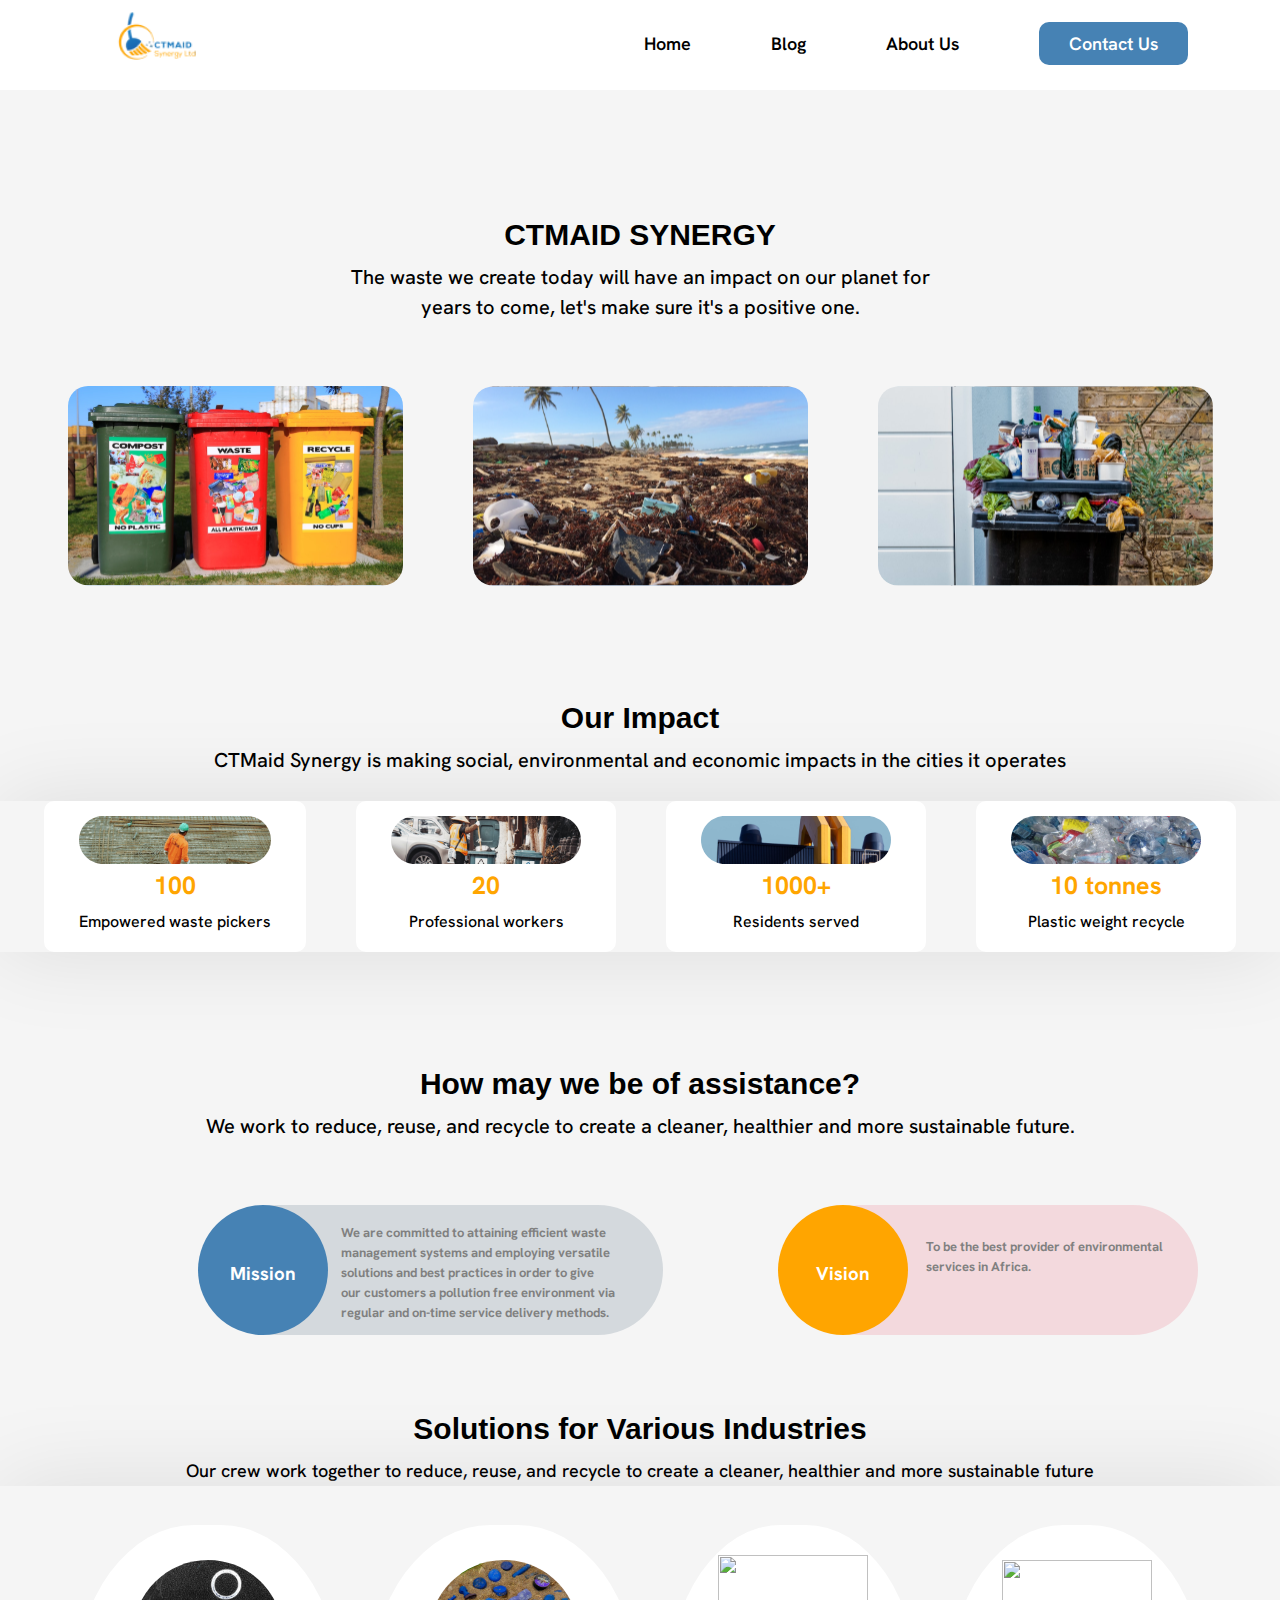
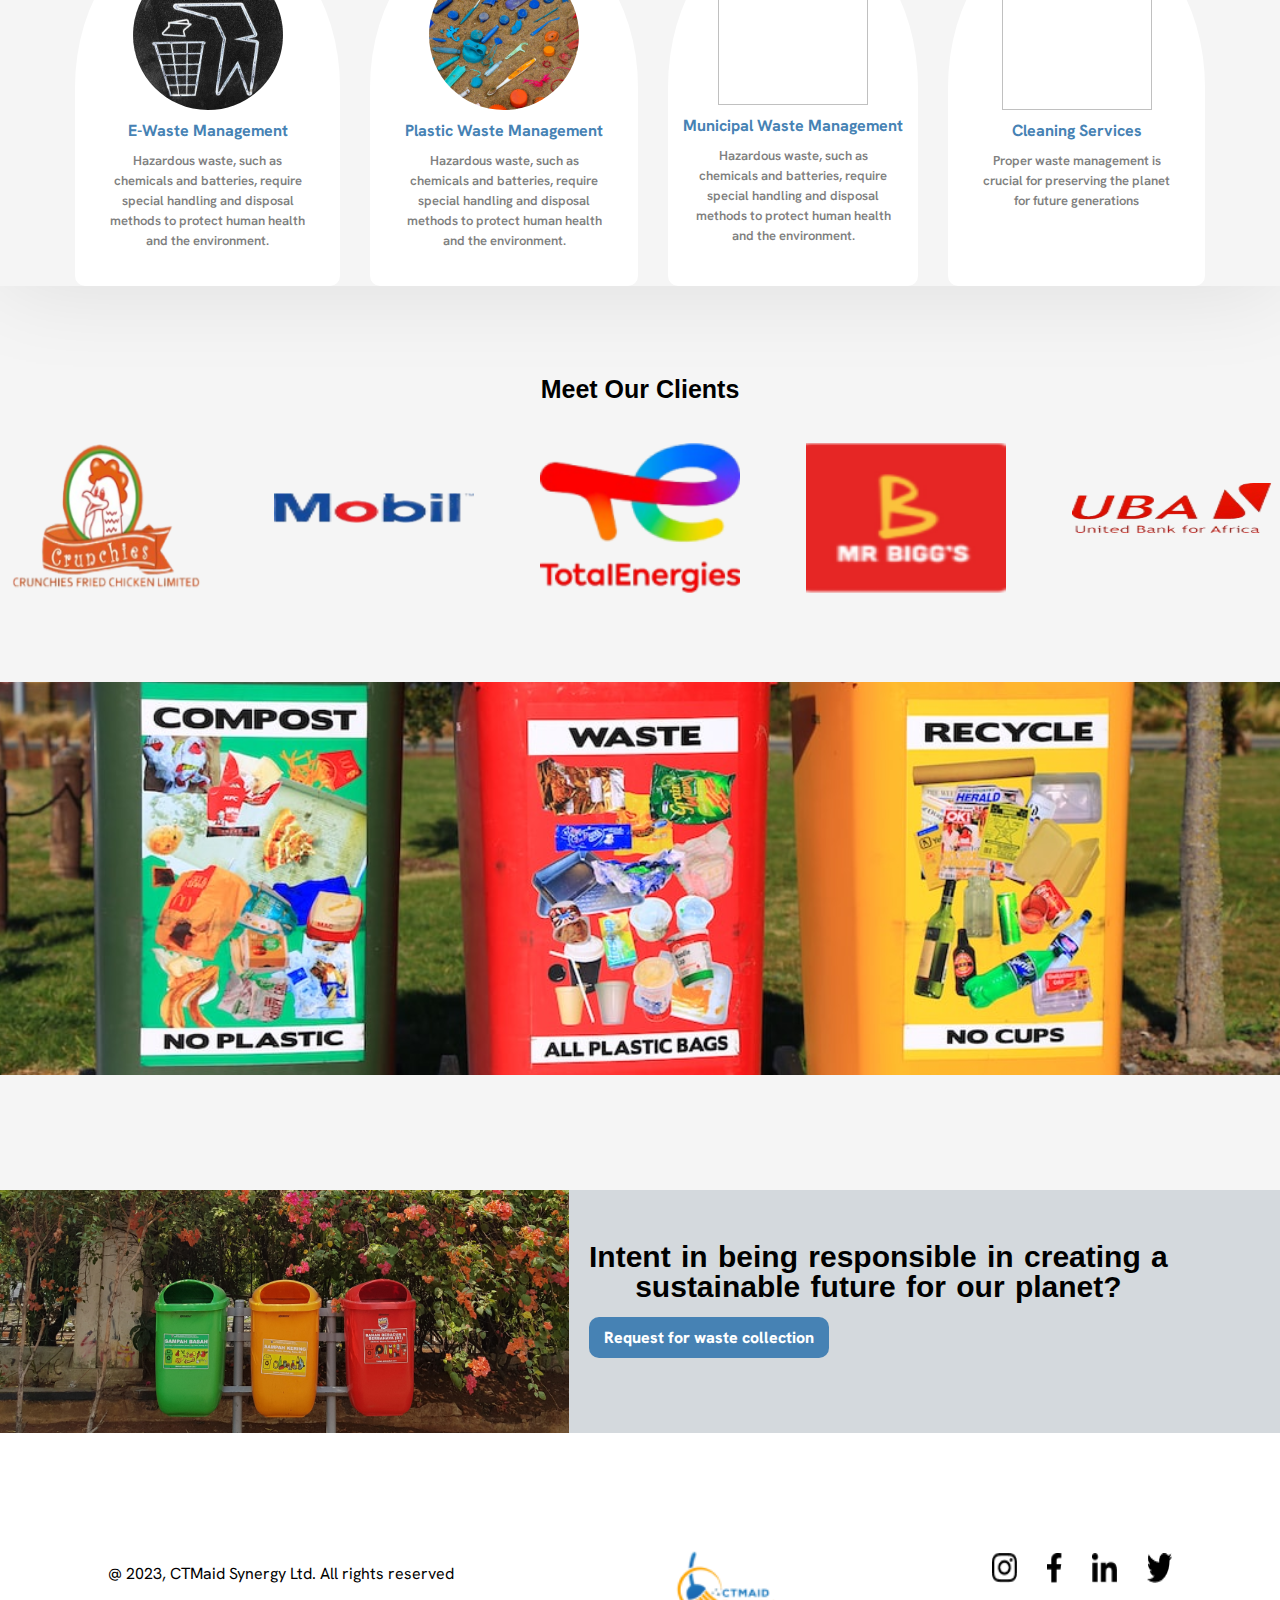
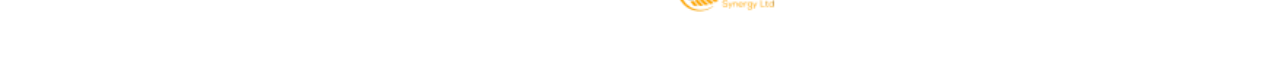
==== commit 2a0d2983: "update to responsiveness" ====
--- a/index.html
+++ b/index.html
@@ -1,46 +1,45 @@
 <!DOCTYPE html>
 <html lang="en">
-  <head>
-    <meta charset="UTF-8" />
-    <meta http-equiv="X-UA-Compatible" content="IE=edge" />
-    <meta name="viewport" content="width=device-width, initial-scale=1.0" />
-    <title>CTMaid Synergy</title>
-    <link rel="stylesheet" href="home.css" />
-    <link rel="preconnect" href="https://fonts.googleapis.com" />
-    <link rel="preconnect" href="https://fonts.gstatic.com" crossorigin />
-    <link
-      href="https://fonts.googleapis.com/css2?family=Hanken+Grotesk:wght@300&family=Lato&family=Open+Sans:wght@300&family=Roboto:ital,wght@0,100;1,100&display=swap"
-      rel="stylesheet"
-    />
-  </head>
-  <body>
-    <main>
-      <header>
-        <nav>
-          <img src="ctmaid 1.png" alt="CtMaid Synergy logo" height="120px" />
-          <ul>
-            <li><a href="">Home</a></li>
-            <li><a href="blog.html" class="blog" target="_blank">Blog</a></li>
-            <li>
-              <a href="about.html" class="about" target="_blank">About Us</a>
-            </li>
-            <li>
-              <a href="contact.html" class="contact" target="_blank"
-                >Contact Us</a
-              >
-            </li>
-          </ul>
-        </nav>
-      </header>
-      <section class="synergy">
-        <div class="first-heading-paragraph">
-          <h1 style="font-family: Arial, Helvetica, sans-serif">
-            CTMAID SYNERGY
-          </h1>
-          <p>
-            The waste we create today will have an impact on our planet for<br />
-            years to come, let's make sure it's a positive one.
-          </p>
+
+<head>
+  <meta charset="UTF-8" />
+  <meta http-equiv="X-UA-Compatible" content="IE=edge" />
+  <meta name="viewport" content="width=device-width, initial-scale=1.0" />
+  <title>CTMaid Synergy</title>
+  <link rel="stylesheet" href="home.css" />
+  <link rel="preconnect" href="https://fonts.googleapis.com" />
+  <link rel="preconnect" href="https://fonts.gstatic.com" crossorigin />
+  <link
+    href="https://fonts.googleapis.com/css2?family=Hanken+Grotesk:wght@300&family=Lato&family=Open+Sans:wght@300&family=Roboto:ital,wght@0,100;1,100&display=swap"
+    rel="stylesheet" />
+</head>
+
+<body>
+  <main>
+    <header class="desktop-header">
+      <nav>
+        <img src="ctmaid 1.png" alt="CtMaid Synergy logo" height="120px" />
+        <ul>
+          <li><a href="">Home</a></li>
+          <li><a href="blog.html" class="blog" target="_blank">Blog</a></li>
+          <li>
+            <a href="about.html" class="about" target="_blank">About Us</a>
+          </li>
+          <li>
+            <a href="contact.html" class="contact" target="_blank">Contact Us</a>
+          </li>
+        </ul>
+      </nav>
+    </header>
+    <section class="synergy">
+      <div class="first-heading-paragraph">
+        <h1 style="font-family: Arial, Helvetica, sans-serif">
+          CTMAID SYNERGY
+        </h1>
+        <p>
+          The waste we create today will have an impact on our planet for<br />
+          years to come, let's make sure it's a positive one.
+        </p>
         <div class="first-image-synergy">
           <img src="Rectangle-2.svg" alt="" />
           <img src="Rectangle.svg" alt="" />
@@ -161,38 +160,11 @@
             Meet Our Clients
           </h3>
           <div class="clients-img-flex">
-            <img
-              src="WhatsApp Image 2023-01-27 at 6.31.png"
-              alt=""
-              width="200px"
-              height="150px"
-            />
-            <img
-              src="WhatsApp Image 2023-01-27 at 6.32.png"
-              alt=""
-              width="200px"
-              height="30px"
-              class="mobil"
-            />
-            <img
-              src="WhatsApp Image 2023-01-27 at 6.33.png"
-              alt=""
-              width="200px"
-              height="150px"
-            />
-            <img
-              src="WhatsApp Image 2023-01-27 at 6.34 (1).png"
-              alt=""
-              width="200px"
-              height="150px"
-            />
-            <img
-              src="WhatsApp Image 2023-01-27 at 6.39.png"
-              alt=""
-              width="200px"
-              height="50px"
-              class="uba"
-            />
+            <img src="WhatsApp Image 2023-01-27 at 6.31.png" alt="" width="200px" height="150px" />
+            <img src="WhatsApp Image 2023-01-27 at 6.32.png" alt="" width="200px" height="30px" class="mobil" />
+            <img src="WhatsApp Image 2023-01-27 at 6.33.png" alt="" width="200px" height="150px" />
+            <img src="WhatsApp Image 2023-01-27 at 6.34 (1).png" alt="" width="200px" height="150px" />
+            <img src="WhatsApp Image 2023-01-27 at 6.39.png" alt="" width="200px" height="50px" class="uba" />
           </div>
         </div>
         <div class="bin-images">
@@ -208,244 +180,198 @@
             <a href="http//">Request for waste collection</a>
           </div>
         </div>
-      </section>
-      <footer id="footer-items">
-        <p>@ 2023, CTMaid Synergy Ltd. All rights reserved</p>
-        <img src="ctmaid 1.png" alt="" height="150px" />
-        <div class="links">
-          <img
-            src="Vector (3).png"
-            alt=""
-            srcset=""
-            height="30px"
-            width="25px"
-          />
-          <img src="Vector.png" alt="" srcset="" height="30px" width="15px" />
-          <img src="Vector (1).png" alt="" height="30px" width="25px" />
-          <img
-            src="Vector (2).png"
-            alt=""
-            srcset=""
-            height="30px"
-            width="25px"
-          />
-        </div>
-      </footer>
-      </div>
+    </section>
+    <footer id="footer-items">
+      <p>@ 2023, CTMaid Synergy Ltd. All rights reserved</p>
+      <img src="ctmaid 1.png" alt="" height="150px" />
+      <div class="links">
+        <img src="Vector (3).png" alt="" srcset="" height="30px" width="25px" />
+        <img src="Vector.png" alt="" srcset="" height="30px" width="15px" />
+        <img src="Vector (1).png" alt="" height="30px" width="25px" />
+        <img src="Vector (2).png" alt="" srcset="" height="30px" width="25px" />
+      </div>
+    </footer>
+    </div>
     <!-- for mobile view -->
-    <div id="mobile-view">
-      <div id="mySidepanel" class="sidepanel">
-        <a href="javascript:void(0)" class="closebtn" onclick="closeNav()"
-          >&times;</a
-        >
-        <div class="mobile-nav">
-          <a href="about.html" target="_blank"> Home</a>
-          <a href="blog.html" target="_blank"> Blog</a>
-          <a href="about.html" target="_blank"> About Us</a>
-          <a href="contact.html" target="_blank">Contact Us</a>
-        </div>
-      </div>
-      <div class="button-nav">
-        <img src="ctmaid 1.png" height="150px" width="100px" class="img-nav" />
-        <button class="openbtn" onclick="openNav()">≡</button>
-      </div>
-<section class="synergy-mobile">
-  <div class="first-heading-mobile">
-    <h1 style="font-family: Arial, Helvetica, sans-serif">
-      CTMAID SYNERGY
-    </h1>
-    <p>
-      The waste we create today will have an <br/> impact our planet for
-      years to come,<br/> let's make sure it's a positive one.
-    </p>
-  </div>
-  <div class="first-image-synergy-mobile">
-    <img src="Rectangle-2.svg" alt="" width="390px"/>
-    <img src="Rectangle.svg" alt="" width="390px"/>
-    <img src="Rectangle-1.svg" alt="" width="390px"/>
-  </div>
-  <div class="second-heading-paragraph-mobile">
-    <h2 style="font-family: Arial, Helvetica, sans-serif">Our Impact</h2>
-    <p>
-      CTMaid Synergy is making social,<br/> environmental and economic impacts
-      in the<br/> cities it operates
-    </p>
-  </div>
-  <div class="impact-synergy-flex-mobile">
-    <div class="first-impact-synergy-mobile">
-      <img src="Intersect-5.svg" alt="" width="200px" height="100px"/>
-      <h5>100+</h5>
-      <p>Empowered waste pickers</p>
-    </div>
-    <div class="second-impact-synergy-mobile">
-      <img src="Intersect-6.svg" alt="" width="200px" height="100px"/>
-      <h5>20</h5>
-      <p>Professional workers</p>
-    </div>
-    <div class="third-impact-synergy-mobile">
-      <img src="Intersect-7.svg" alt="" width="200px" height="100px"/>
-      <h5>1000+</h5>
-      <p>Residents served</p>
-    </div>
-    <div class="fourth-impact-synergy-mobile">
-      <img src="Intersect-4.svg" alt="" width="200px" height="100px"/>
-      <h5>10 tonnes</h5>
-      <p>Plastic weight recycled monthly</p>
-    </div>
-  </div>
-  <div class="assistance-mobile">
-    <h3 style="font-family: Arial, Helvetica, sans-serif">
-      How may we be of<br/> assistance?
-    </h3>
-    <p>
-      We work to reduce, reuse, and recycle<br/>
-       to create a cleaner, healthier
-      and more<br/> sustainable future.
-    </p>
-  </div>
-  <div class="assistance-cards-mobile">
-    <div class="first-assistance-sub-cards-mobile">
-      <h3>Mission</h3>
-      <p>
-        We are committed to attaining efficient waste<br />
-        management systems and employing versatile<br />
-        solutions and best practices in order to give
-        our<br/> customers a pollution free environment via
-        regular<br/> and on-time service delivery methods.
-      </p>
-    </div>
-    <div class="second-assistance-sub-cards-mobile">
-      <h3>Vision</h3>
-      <p>
-        To be the best provider of environmental
-        services in<br/> Africa.
-      </p>
-    </div>
-  </div>
-  <div class="solutions-mobile">
-    <h3 style="font-family: Arial, Helvetica, sans-serif">
-      Solutions for Various<br/> Industries
-    </h3>
-    <p>
-      In order to create a cleaner and healthier<br/>
-      environment, we create solutions in the<br/> following areas:
-    </p>
-  </div>
-  <div class="solutions-flex-mobile">
-    <div class="first-solutions-flex-mobile">
-      <img src="Intersect.svg" alt="" width="150px" height="150px" />
-      <h3>E-Waste Management</h3>
-      <p>
-        E-waste management is defined as a holistic<br/>
-        method of cutting down electronic waste from the<br/>
-         earth to prevent its harmful and toxic effect from<br/>
-         deteriorating the earth.
-      </p>
-    </div>
-    <div class="second-solutions-flex-mobile">
-      <img src="Intersect-2.svg" alt="" width="150px" height="150px" />
-      <h3>Plastic Waste Management</h3>
-      <p>
-        The reprocessing of plastic waste into new<br/>
-        products which in turn reduces dependence on<br/>
-        landfill and protects the environment from plastic<br/>
-        pollution.
-      </p>
-    </div>
-    <div class="third-solutions-flex-mobile">
-      <img src="Intersect-3.svg" alt="" width="150px" height="150px" />
-      <h3>Municipal Waste Management</h3>
-      <p>
-       Waste produced by individual and households are<br/>
-       being collected separated, reused, stored,<br/>
-       transported and recycled on a daily basis
-      </p>
-    </div>
-    <div class="fourth-solutions-flex-mobile">
-      <img src="Intersect-1.svg" alt="" width="150px" height="150px" />
-      <h3>Cleaning Services</h3>
-      <p>
-        Cleaning Services has an integrated service that<br/>
-        takes care of all the stages of cleaning, sanitising,<br/>
-        and waste management of small and large spaces.
-      </p>
-    </div>
-  </div>
-  <div class="clients-mobile">
-    <h3 style="font-family: Arial, Helvetica, sans-serif">
-      Meet Our Clients
-    </h3>
-    <div class="clients-img-flex-mobile">
-      <img
-        src="WhatsApp Image 2023-01-27 at 6.31.png"
-        alt=""
-        width="200px"
-        height="150px"
-      />
-      <img
-        src="WhatsApp Image 2023-01-27 at 6.32.png"
-        alt=""
-        width="200px"
-        height="30px"
-        class="mobil"
-      />
-      <img
-        src="WhatsApp Image 2023-01-27 at 6.33.png"
-        alt=""
-        width="200px"
-        height="150px"
-      />
-      <img
-        src="WhatsApp Image 2023-01-27 at 6.34 (1).png"
-        alt=""
-        width="200px"
-        height="150px"
-      />
-      <img
-        src="WhatsApp Image 2023-01-27 at 6.39.png"
-        alt=""
-        width="200px"
-        height="50px"
-        class="uba"
-      />
-    </div>
-  </div>
-    <div class="request-paragraph-link-mobile">
-      <p style="font-family: Arial, Helvetica, sans-serif">
-        Intent in being responsible in<br/> creating a
-        sustainable future for<br/> our planet?
-      </p>
-      <a href="http//">Request for waste collection</a>
-    </div>
-  <div class="bin-images-mobile">
-    <img src="Rectangle-3.svg" alt="" width="500px" />
-  </div>
-  
-</section>
-<footer id="footer-items-mobile">
-  <p>@ 2023, CTMaid Synergy Ltd. All rights<br/> reserved</p>
-  <img src="ctmaid 1.png" alt="" height="150px" class="footer-logo"/>
-  <div class="links-mobile">
-    <img src="Vector.png" alt="" srcset="" height="30px" width="20px" />
-    <img
-      src="Vector (2).png"
-      alt=""
-      srcset=""
-      height="30px"
-      width="37px"
-    />
-    <img
-      src="Vector (3).png"
-      alt=""
-      srcset=""
-      height="30px"
-      width="25px"
-    />
-    <img src="Vector (1).png" alt="" height="30px" width="28px" />
-  </div> 
-  </footer>
-    </main>
-  </body>
-  <script src="/home.js"></script>
-</html>
+        <div id="mobile-view">
+        <div id="mySidepanel" class="sidepanel">
+          <a href="javascript:void(0)" class="closebtn" onclick="closeNav()">&times;</a>
+          <div class="mobile-nav">
+            <a href="about.html" target="_blank"> Home</a>
+            <a href="blog.html" target="_blank"> Blog</a>
+            <a href="about.html" target="_blank"> About Us</a>
+            <a href="contact.html" target="_blank">Contact Us</a>
+          </div>
+        </div>
+        <header class="mobile-heading">
+          <div class="button-nav">
+            <img src="ctmaid 1.png" height="150px" width="100px" class="img-nav" />
+            <button class="openbtn" onclick="openNav()">≡</button>
+          </div>
+        </header>
+      </div>
+    <section class="synergy-mobile">
+      <div class="first-heading-mobile">
+        <h1 style="font-family: Arial, Helvetica, sans-serif">
+          CTMAID SYNERGY
+        </h1>
+        <p>
+          The waste we create today will have an <br /> impact our planet for
+          years to come,<br /> let's make sure it's a positive one.
+        </p>
+      </div>
+      <div class="first-image-synergy-mobile">
+        <img src="head_4-8bb48958.png" alt="" width="350px" height="220px" />
+        <img src="head_2-a1723a84.png" alt="" width="350px" height="220px" />
+        <img src="Rectangle-1.svg" alt="" width="350px" />
+      </div>
+      <div class="second-heading-paragraph-mobile">
+        <h2 style="font-family: Arial, Helvetica, sans-serif">Our Impact</h2>
+        <p>
+          CTMaid Synergy is making social,<br /> environmental and economic impacts
+          in the<br /> cities it operates
+        </p>
+      </div>
+      <div class="impact-synergy-flex-mobile">
+        <div class="first-impact-synergy-mobile">
+          <img src="Intersect-5.svg" alt="" width="200px" height="100px" />
+          <h5>100+</h5>
+          <p>Empowered waste pickers</p>
+        </div>
+        <div class="second-impact-synergy-mobile">
+          <img src="Intersect-6.svg" alt="" width="200px" height="100px" />
+          <h5>20</h5>
+          <p>Professional workers</p>
+        </div>
+        <div class="third-impact-synergy-mobile">
+          <img src="Intersect-7.svg" alt="" width="200px" height="100px" />
+          <h5>1000+</h5>
+          <p>Residents served</p>
+        </div>
+        <div class="fourth-impact-synergy-mobile">
+          <img src="Intersect-4.svg" alt="" width="200px" height="100px" />
+          <h5>10 tonnes</h5>
+          <p>Plastic weight recycled monthly</p>
+        </div>
+      </div>
+      <div class="assistance-mobile">
+        <h3 style="font-family: Arial, Helvetica, sans-serif">
+          How may we be of<br /> assistance?
+        </h3>
+        <p>
+          We work to reduce, reuse, and recycle<br />
+          to create a cleaner, healthier
+          and more<br /> sustainable future.
+        </p>
+      </div>
+      <div class="assistance-cards-mobile">
+        <div class="first-assistance-sub-cards-mobile">
+          <h3>Mission</h3>
+          <p>
+            We are committed to attaining efficient waste<br />
+            management systems and employing versatile<br />
+            solutions and best practices in order to give
+            our<br /> customers a pollution free environment via
+            regular<br /> and on-time service delivery methods.
+          </p>
+        </div>
+        <div class="second-assistance-sub-cards-mobile">
+          <h3>Vision</h3>
+          <p>
+            To be the best provider of environmental
+            services in<br /> Africa.
+          </p>
+        </div>
+      </div>
+      <div class="solutions-mobile">
+        <h3 style="font-family: Arial, Helvetica, sans-serif">
+          Solutions for Various<br /> Industries
+        </h3>
+        <p>
+          In order to create a cleaner and healthier<br />
+          environment, we create solutions in the<br /> following areas:
+        </p>
+      </div>
+      <div class="solutions-flex-mobile">
+        <div class="first-solutions-flex-mobile">
+          <img src="Intersect.svg" alt="" width="150px" height="150px" />
+          <h3>E-Waste Management</h3>
+          <p>
+            E-waste management is defined as a holistic<br />
+            method of cutting down electronic waste from the<br />
+            earth to prevent its harmful and toxic effect from<br />
+            deteriorating the earth.
+          </p>
+        </div>
+        <div class="second-solutions-flex-mobile">
+          <img src="sol_2-1fbb264d.svg" alt="" width="150px" height="150px" />
+          <h3>Plastic Waste Management</h3>
+          <p>
+            The reprocessing of plastic waste into new<br />
+            products which in turn reduces dependence on<br />
+            landfill and protects the environment from plastic<br />
+            pollution.
+          </p>
+        </div>
+        <div class="third-solutions-flex-mobile">
+          <img src="sol_3-3ad25d14.svg" alt="" width="150px" height="150px" />
+          <h3>Municipal Waste Management</h3>
+          <p>
+            Waste produced by individual and households are<br />
+            being collected separated, reused, stored,<br />
+            transported and recycled on a daily basis
+          </p>
+        </div>
+        <div class="fourth-solutions-flex-mobile">
+          <img src="Intersect-1.svg" alt="" width="150px" height="150px" />
+          <h3>Cleaning Services</h3>
+          <p>
+            Cleaning Services has an integrated service that<br />
+            takes care of all the stages of cleaning, sanitising,<br />
+            and waste management of small and large spaces.
+          </p>
+        </div>
+      </div>
+      <div class="clients-mobile">
+        <h3 style="font-family: Arial, Helvetica, sans-serif">
+          Meet Our Clients
+        </h3>
+        <marquee>
+          <div class="clients-img-flex-mobile">
+            <img src="WhatsApp Image 2023-01-27 at 6.31.png" alt="" width="150px" height="100px" />
+            <img src="WhatsApp Image 2023-01-27 at 6.32.png" alt="" width="200px" height="30px" class="mobil" />
+            <img src="WhatsApp Image 2023-01-27 at 6.33.png" alt="" width="200px" height="100px" />
+            <img src="WhatsApp Image 2023-01-27 at 6.34 (1).png" alt="" width="200px" height="100px" />
+            <img src="cli_5-be6da251.svg" alt="" height="100px" width="150px">
+            <img src="cli_6-bef36947.svg" alt="" height="100px" width="150px">
+            <img src="cli_7-e305d0b7.svg" alt="" height="100px" width="150px" class="uba">
+          </div>
+        </marquee>
+      </div>
+      <div class="request-paragraph-link-mobile">
+        <p style="font-family: Arial, Helvetica, sans-serif">
+          Intent in being responsible in<br /> creating a
+          sustainable future for<br /> our planet?
+        </p>
+        <a href="http//">Request for waste collection</a>
+      </div>
+      <div class="bin-images-mobile">
+        <img src="Rectangle-3.svg" alt="" width="500px" />
+      </div>
 
+    </section>
+    <footer id="footer-items-mobile">
+      <p>@ 2023, CTMaid Synergy Ltd. All rights<br /> reserved</p>
+      <img src="ctmaid 1.png" alt="" height="150px" class="footer-logo" />
+      <div class="links-mobile">
+        <img src="Vector.png" alt="" srcset="" height="30px" width="20px" />
+        <img src="Vector (2).png" alt="" srcset="" height="30px" width="37px" />
+        <img src="Vector (3).png" alt="" srcset="" height="30px" width="25px" />
+        <img src="Vector (1).png" alt="" height="30px" width="28px" />
+      </div>
+    </footer>
+  </main>
+</body>
+<script src="/home.js"></script>
+
+</html>--- a/home.css
+++ b/home.css
@@ -4,8 +4,10 @@
     box-sizing: border-box;
     margin: 0;
   }
-
-  header {
+  .mobile-heading {
+    display: none;
+  }
+  .desktop-header {
     background-color: white;
     height: 90px;
   }
@@ -33,7 +35,7 @@
     font-family: "Hanken Grotesk", sans-serif;
     color: black;
     font-size: 18px;
-    font-weight: 900;
+    font-weight: 600;
   }
   nav ul li a:hover {
     border: 3px solid orange;
@@ -528,18 +530,15 @@
 }
 
 @media screen and (max-width: 428px) {
-  header {
-    display: none;
-  }
-
+  .desktop-header {
+    display: none;
+  }
   .synergy {
     display: none;
   }
-
   #footer-items {
     display: none;
   }
-
   .links {
     display: none;
   }
@@ -547,6 +546,9 @@
   body {
     overflow-x: hidden;
   }
+  .mobile-heading {
+    position: fixed;
+  }
   .sidepanel {
     height: 130px;
     width: 0;
@@ -554,7 +556,7 @@
     z-index: 1;
     top: 110px;
     left: 0;
-    background-color: blue;
+    background-color: whitesmoke;
     overflow-x: hidden;
     padding-top: 2px;
     transition: 0.5s;
@@ -572,16 +574,16 @@
     justify-content: left;
     font-family: "Hanken Grotesk", sans-serif;
     color: black;
-    font-weight: 900;
+    font-weight: 700;
   }
   .mobile-nav {
     display: flex;
     flex-direction: column;
     padding: 5px;
+    gap: 15px;
     justify-content: left;
     padding-bottom: 10px;
   }
-
   .sidepanel a:hover {
     color: #f1f1f1;
   }
@@ -599,27 +601,36 @@
   .button-nav {
     display: flex;
     flex-direction: row;
-    justify-content: space-between;
-    position: relative;
-    padding: 15px;
-    gap: 60px;
-    bottom: 100px;
+    padding: 10px;
+    position: relative;
+    gap: 150px;
+    padding-left: 50px;
+    padding-right: 50px;
+    bottom: 140px;
     border-bottom: 3px solid whitesmoke;
     border-radius: 10px;
+    height: 120px;
     border-width: 5px;
-  }
-
+    background-color: whitesmoke;
+    width: 100%;
+  }
+  .img-nav {
+    position: relative;
+    right: 30px;
+  }
   .openbtn {
     font-size: 45px;
     cursor: pointer;
     color: black;
     border: none;
-    background-color: white;
-    position: relative;
-    top: 17px;
+    background-color: whitesmoke;
+    position: relative;
+    top: 5px;
+    left: 60px;
   }
   .synergy-mobile {
-    background-color: whitesmoke;
+    background-color: white;
+    padding-top: 30%;
   }
   .first-heading-mobile h1 {
     font-family: "Hanken Grotesk", sans-serif;
@@ -826,6 +837,10 @@
     position: relative;
     bottom: 20px;
   }
+  .solutions-flex-mobile {
+    padding-top: 7%;
+    padding-left: 7%;
+  }
   .solutions-flex-mobile h3 {
     text-align: center;
     font-size: 16px;
@@ -841,7 +856,6 @@
     line-height: 20px;
   }
   .solutions-flex-mobile {
-    padding: 8%;
     display: flex;
     flex-direction: column;
     gap: 20px;
@@ -923,11 +937,16 @@
     padding-top: 10%;
     display: flex;
     flex-direction: row;
+    gap: 90px;
+  }
+  .clients-img-flex-mobile .mobil {
+    position: relative;
+    top: 50px;
   }
   .request-paragraph-link-mobile {
     padding: 5%;
     padding-bottom: 15%;
-    background-color: rgb(143, 126, 255);
+    background-color: rgba(113, 92, 248, 0.616);
     margin-top: 10%;
   }
   .request-paragraph-link-mobile p {
